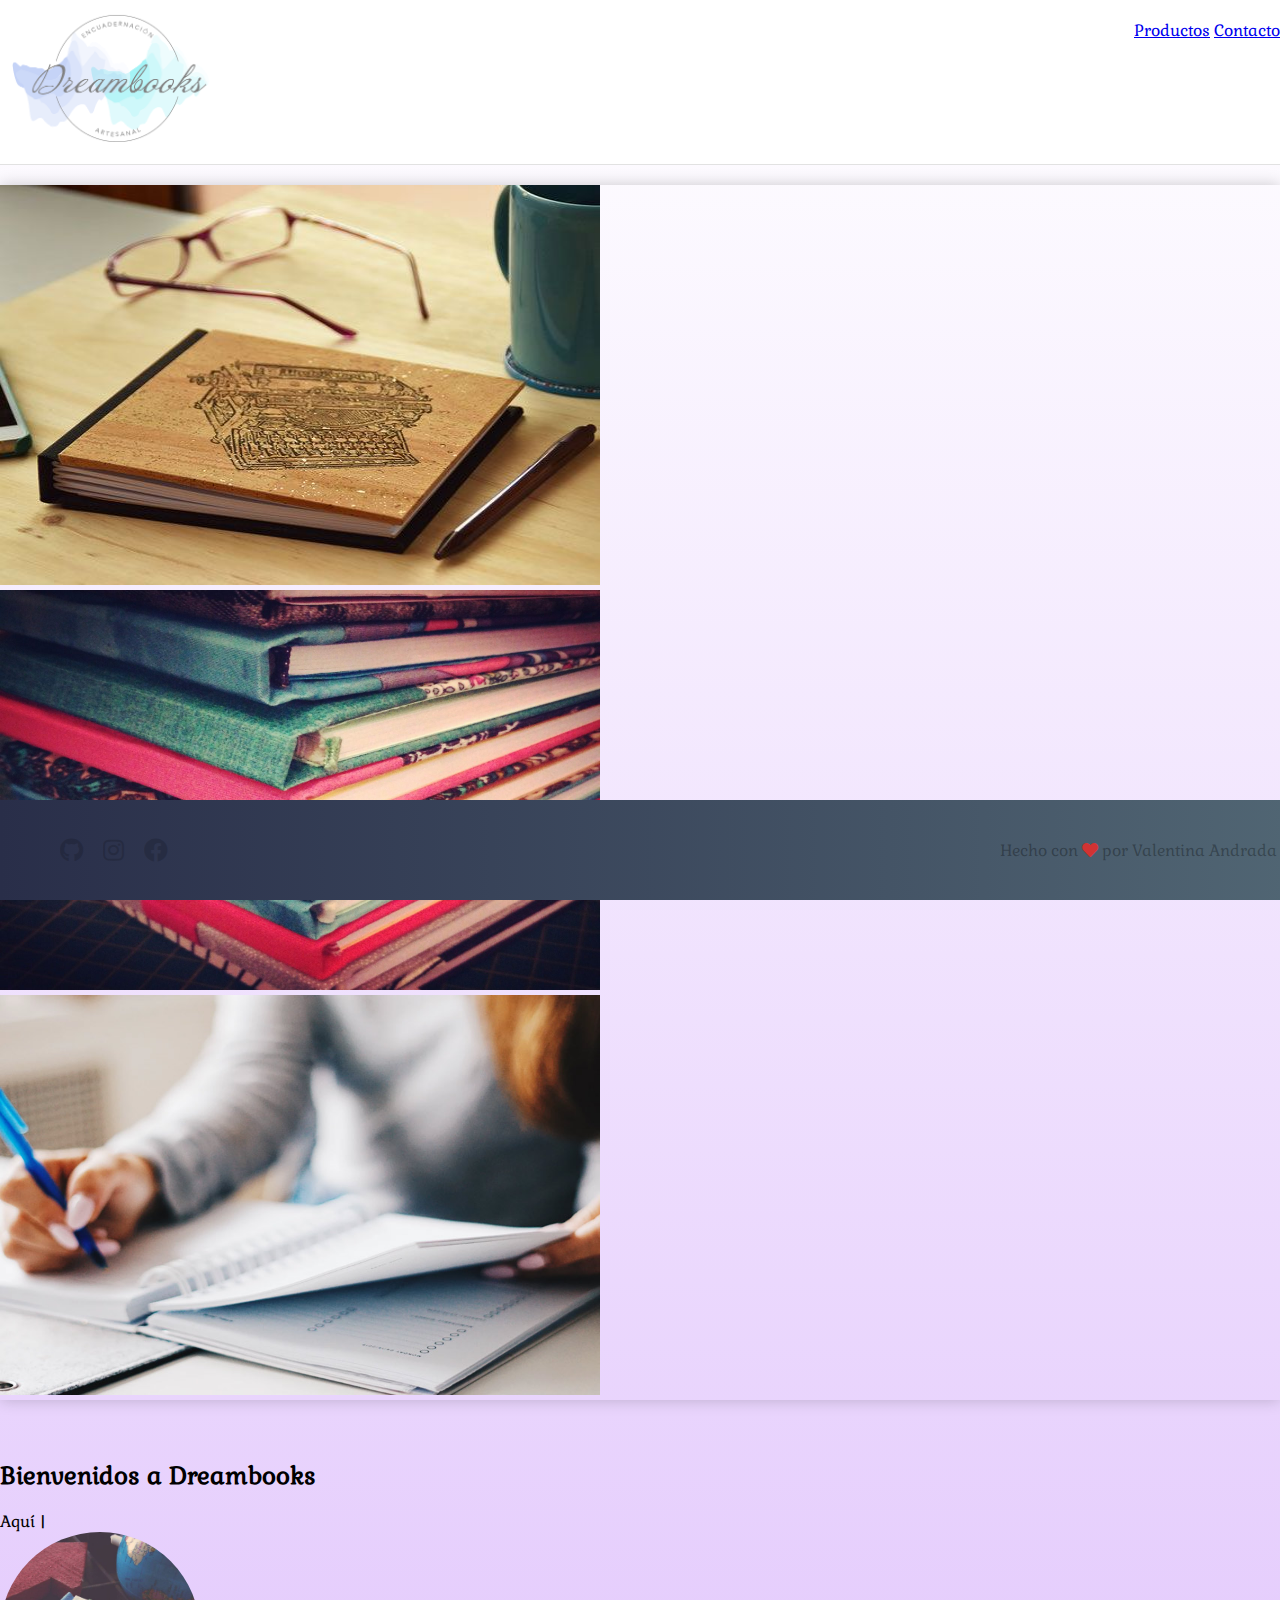
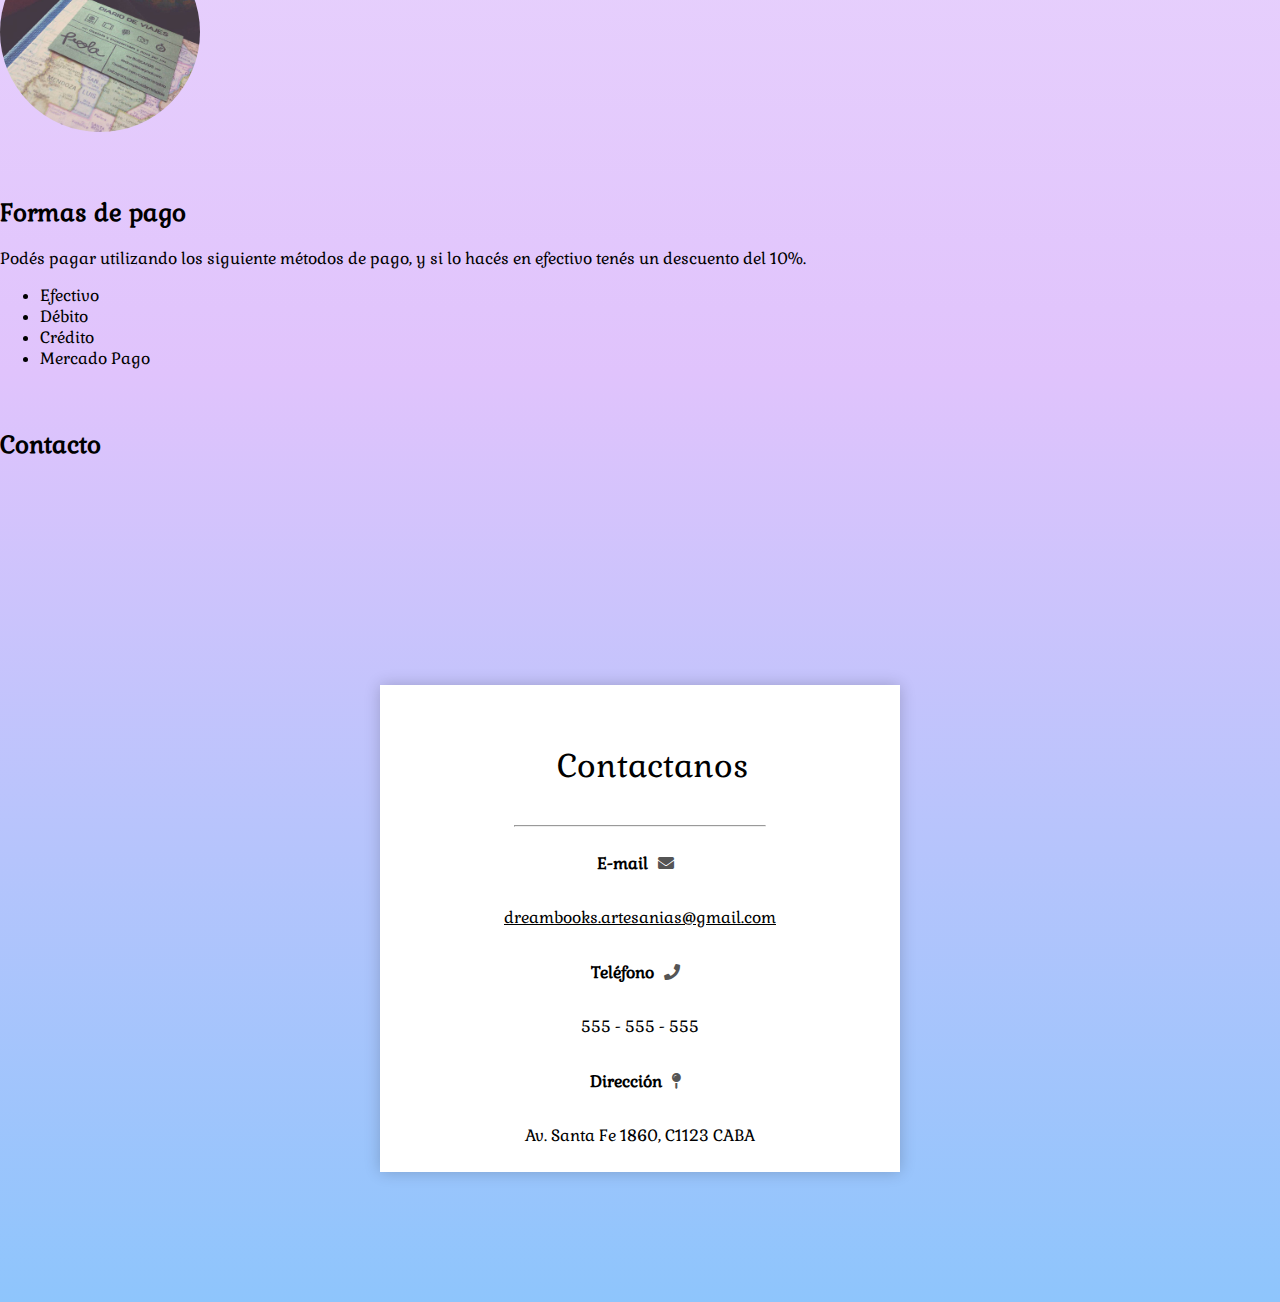
==== index.html @ 9e0b1cd0 "mejoras en diseño" ====
<!DOCTYPE html>
<html lang="es">

    <head>
        <title>DreamBooks | Cuadernos Artesanales</title>
        <meta charset="utf-8">
        <meta name="keywords" content="cuadernos artesanales, artesanías, agendas, diarios, viajes, diarios viajeros">
        <link rel="icon" href="imagenes/favicon-libro.gif">
        <meta name="viewport" content="width=device-width, initial-scale=1">
        <link href="https://fonts.googleapis.com/css2?family=Gabriela&family=Noto+Sans&display=swap" rel="stylesheet">
        <link rel="stylesheet" href="https://stackpath.bootstrapcdn.com/bootstrap/4.5.0/css/bootstrap.min.css" integrity="sha384-9aIt2nRpC12Uk9gS9baDl411NQApFmC26EwAOH8WgZl5MYYxFfc+NcPb1dKGj7Sk" crossorigin="anonymous">
        <link rel="stylesheet" href="https://use.fontawesome.com/releases/v5.2.0/css/all.css">
        <link rel="stylesheet" href="estilos.css">

    </head>

    <body>
    <div class="container" style="max-width: 100%">
        <div class="row">
            <div class="col-12 col-md-12 col-sm-12">
                <header>
                    <div class="container-logo">
                        <div class="nombre-empresa">
                            <a href="index.html">
                                <img src="imagenes/logotipo.png" style=" width: 200px;"alt="">
                            </a>
                        </div>
                    </div>

                    <nav>
                        <div>
                            <a href="secciones.html" class="tab-underlined">Productos</a>
                            <a href="#section-contactanos" class="tab-underlined">Contacto</a>
                        </div>
                    </nav>
                </header>
            </div>
        </div>
    </div>

        <div class="container">

            <main>

                <div class="row">
                    <div class="col-12">
                        <section>
                            <div id="carouselExampleFade" class="carousel slide carousel-fade" data-ride="carousel">
                                <div class="carousel-inner" style="box-shadow: 0 0 15px rgba(0,0,0,0.2);">
                                    <div class="carousel-item active">
                                        <img src="imagenes/cuaderno-1.jpg" class="d-block w-100 carousel-img"alt="...">
                                    </div>
                                    <div class="carousel-item">
                                        <img src="imagenes/cuaderno-2.jpg" class="d-block w-100 carousel-img" alt="...">
                                    </div>
                                    <div class="carousel-item">
                                        <img src="imagenes/seccion-agendas.jpg" class="d-block w-100 carousel-img" alt="...">
                                    </div>
                                </div>
                                <a class="carousel-control-prev" href="#carouselExampleFade" role="button" data-slide="prev">
                                    <span class="carousel-control-prev-icon" aria-hidden="true"></span>
                                    <span class="sr-only">Previous</span>
                                </a>
                                <a class="carousel-control-next" href="#carouselExampleFade" role="button" data-slide="next">
                                    <span class="carousel-control-next-icon" aria-hidden="true"></span>
                                    <span class="sr-only">Next</span>
                                </a>
                            </div>
                        </section>

                    </div>
                </div>

                <div class="row">
                    <div class="col-12">
                        <section class="index-section">
                            <h2>Bienvenidos a Dreambooks</h2>

                            <div class="row">
                                <div class="col-6">
                                    <div id="app"></div>
                                </div>

                                <div class="col-6 text-center">
                                    <img src="imagenes/seccion-viajes.jpg" style="width: 200px; border-radius: 50%;">
                                </div>
                            </div>
                        </section>
                    </div>
                </div>

                <div class="row">
                    <div class="col-12">
                        <section class="index-section">
                            <h2>Formas de pago</h2>
                            <p>
                                Podés pagar utilizando los siguiente métodos de pago, y si lo hacés en efectivo tenés un descuento del 10%.
                            </p>
                            <ul>
                                <li>Efectivo</li>
                                <li>Débito</li>
                                <li>Crédito</li>
                                <li>Mercado Pago</li>
                            </ul>
                        </section>
                    </div>
                </div>

                <div class="row">
                    <div class="col-12">
                        <section id="section-contactanos" class="index-section">
                            <h2>Contacto</h2>

                            <div>
                                <iframe src="https://www.google.com/maps/embed?pb=!1m18!1m12!1m3!1d13136.040761511598!2d-58.38904616138666!3d-34.6039038255265!2m3!1f0!2f0!3f0!3m2!1i1024!2i768!4f13.1!3m3!1m2!1s0x95bccabdfc191295%3A0x8110084c679e64c0!2sEl%20Ateneo%20Grand%20Splendid!5e0!3m2!1ses-419!2sar!4v1596087559347!5m2!1ses-419!2sar" width="100%" height="300" frameborder="0" style="border:0;" allowfullscreen="" aria-hidden="false" tabindex="0"></iframe>
                            </div>

                            <div class="contacto">
                                <div>
                                    <h1 id="contactanos">Contactanos</h1>
                                    <hr>
                                    <strong>E-mail</strong><i class="fas fa-envelope" style="margin: 20px 10px 20px 10px; color: #555555"></i>
                                    <p><a class="email-contacto" href="mailto: ejemplo@gmail.com?subject=(Nombre%20completo)%20-%20Dreambooks">dreambooks.artesanias@gmail.com</a></p>
                                    <strong>Teléfono</strong><i class="fas fa-phone" style="margin: 20px 10px 20px 10px; color: #555555"></i>
                                    <p>555 - 555 - 555</p>
                                    <strong>Dirección</strong><i class="fas fa-map-pin" style="margin: 20px 10px 20px 10px; color: #555555"></i>
                                    <p>Av. Santa Fe 1860, C1123 CABA</p>
                                </div>
                            </div>
                        </section>

                    </div>
                </div>


            </main>

        </div>

        <footer>

            <div class="footer">
                <div class="footer-links">
                    <a href="https://github.com/valenap"><i class="fab fa-github"></i></a>
                    <a href="https://www.instagram.com/dreambooks.art/"><i class="fab fa-instagram"></i></a>
                    <a href="https://www.facebook.com/dreambooks.art/"><i class="fab fa-facebook"></i></a>
                </div>
                <div class="footer-copyright">
                    Hecho con <i class="fas fa-heart"></i> por Valentina Andrada Perino
                </div>
            </div>
        </footer>

        <script src="https://code.jquery.com/jquery-3.5.1.slim.min.js" integrity="sha384-DfXdz2htPH0lsSSs5nCTpuj/zy4C+OGpamoFVy38MVBnE+IbbVYUew+OrCXaRkfj" crossorigin="anonymous"></script>
        <script src="https://cdn.jsdelivr.net/npm/popper.js@1.16.0/dist/umd/popper.min.js" integrity="sha384-Q6E9RHvbIyZFJoft+2mJbHaEWldlvI9IOYy5n3zV9zzTtmI3UksdQRVvoxMfooAo" crossorigin="anonymous"></script>
        <script src="https://stackpath.bootstrapcdn.com/bootstrap/4.5.0/js/bootstrap.min.js" integrity="sha384-OgVRvuATP1z7JjHLkuOU7Xw704+h835Lr+6QL9UvYjZE3Ipu6Tp75j7Bh/kR0JKI" crossorigin="anonymous"></script>
        <script type="text/javascript" src="core.js"></script>
        <script type="text/javascript">
            var app = document.getElementById('app');

            var typewriter = new Typewriter(app, {
                loop: true
            });

            typewriter.typeString('Aquí podrás encontrar hermosos cuadernos personales de toda clase, ya sean viajeros, para el trabajo, para músicos, agendas y muchos más! Todos hechos con mucho amor.')
                .pauseFor(1000)
                .deleteAll()
                .typeString('Por el momento no realizamos cuadernos personalizados, ya que es un negocio en el que recién nos estamos acomodando, pues, somos nuevos en esto y continuamos aprendiendo.')
                .pauseFor(2500)
                .deleteAll()
                .start();
        </script>

    </body>
</html>
---- estilos.css ----
header {
    display: flex;
    background-color: #fff;
    border-bottom: 1px solid rgba(110, 109, 109, 0.2);
    padding-bottom: 10px;
}

body {
    margin: 0;
    font-family: 'Gabriela', serif;
    font-style: normal;
    background-color: #8EC5FC;
    background-image: linear-gradient(0deg, #8EC5FC 0%, #E0C3FC 32%, #ffffff 100%);
}


/*.container-logo {

}*/

.nombre-empresa {
    font-family: "Noto Sans";
    font-size: 2.5em;
    padding:12px 0px 0px 12px;
}

.nombre-empresa a {
    color: #000000;
}

.nombre-empresa a:hover{
    text-decoration: none;
}

.subtitulo-empresa {
    font-family: "Noto Sans";
    font-size: 1em;
    text-align: center;
}

nav {
    display: flex;
    justify-content: flex-end;
    width: 100%;
    padding-top: 20px;
}

nav ul {
    display: flex;
    padding: 12px 12px 0px 0px;
}

nav ul li {
    margin-right: 1em;
    list-style: none;
    font-size: 20px;
}

.tabs-underlined {
    display: flex;
    align-items: center;
}

.tabs-underlined .tab-underlined {
    color: black;
    padding: 8px;
    margin: 8px 16px;
    cursor: pointer;
    text-decoration: none;
    border-bottom: 4px solid transparent;
}

.tabs-underlined .tab-underlined:hover {
    border-bottom: 3px solid #555555;
}

.tabs-underlined .tab-underlined.active {
    opacity: 1;
    border-bottom: 3px solid #555555;
}

main {
    /*background-color: #cdeac0;*/
    margin-top: 20px;
    margin-bottom: 20px;
}

.index-section {
    margin: 60px 0 30px;
}

.card-product {
    overflow: hidden;
    height: 200px;
    background: white;
    box-shadow: 0 0 15px rgba(0,0,0,0.2);
    display: flex;
    align-items: center;
    margin-top: 2.5em;
    margin-bottom: 2.5em;
}

.card-product img {
    height: 200px;
    width: 200px;
    object-fit: cover;
}

.card-product h2 {
    font-size: 16px;
    font-weight: bold;
    margin: 0;
}

.card-product p {
    font-size: 12px;
    line-height: 1.4;
    opacity: .7;
    margin-bottom: 0;
    margin-top: 8px;
}

.card-product .card-product-infos {
    padding: 16px;
}

#productos {
    display: flex;
    flex-wrap: wrap;
    width: 100%;
    justify-content: center;
}

.producto {
    background: #FFFFFF;
    border: 3px solid rgba(148, 140, 140, 0.54);
    box-sizing: border-box;
    box-shadow: 0px 4px 4px rgba(0, 0, 0, 0.25);
    border-radius: 10px;
    margin: 10px;
    padding: 22px;
}

.producto .foto img {
    width: 300px;
    height: 250px;
}

h1 {
    font-weight: 500;
    font-size: 2.0em;
    line-height: 75px;
    display: flex;
    align-items: center;
    padding:12px 0px 0px 12px;
}

#secciones {
    display: flex;
    flex-wrap: wrap;
    width: 100%;
    justify-content: center;
}

.seccion{
    display: flex;
    flex-direction: column;
    background-color: white;
    padding: 28px 12px 16px 12px;
    margin: 10px;
    height: 310px;
}

.seccion .titulo-seccion {
    position: relative;
    top: -300px;
    color: white;
    font-family: Noto Sans;
    font-style: italic;
    font-weight: normal;
    font-size: 48px;
}

.seccion img {
    width: 427px;
    height: 310px;
}

hr {
    height: 1px solid rgba(110, 109, 109, 0.2);
    width: 50%;
}

#titulo-productos {
    display: flex;
    flex-wrap: wrap;
    width: 100%;
    justify-content: center;
}

.carousel-img {
    width: 600px;
    height: 400px;
}

.card-category {
    background-size: cover;
    background-position: center;
    height: 310px;
    width: 427px;
    display: flex;
    justify-content: center;
    align-items: center;
    color: white;
    font-size: 24px;
    font-weight: bold;
    text-shadow: 1px 1px 3px rgba(0,0,0,0.2);
    border-radius: 5px;
    box-shadow: 0 0 15px rgba(0,0,0,0.2);
    margin: 10px;
}

.card-category h2 {
    transition: transform 0.3s ease-in-out 0s;
}

.card-category:hover h2 {
    transform: scale(1.3);
}

.cards {
    display: flex;
    flex-wrap: wrap;
    width: 100%;
    justify-content: center;
}

.cards a {
    color: #000000;
}

.cards a:hover{
    text-decoration: none;
}

@media (min-width: 100px) and (max-width: 575px) {
    .cards {
        grid-template-columns: 1fr;
    }
}


@media (min-width: 576px) {
    .cards {
        grid-template-columns: 1fr;
    }
}


@media (min-width: 768px) {
    .cards {
        grid-template-columns: 1fr 1fr;
    }
}


@media (min-width: 992px) {
    .cards {
        grid-template-columns: 1fr 1fr 1fr;
    }
}


@media (min-width: 1200px) {
    .cards {
        grid-template-columns: 1fr 1fr 1fr;
    }
}

.card-trip {
    overflow: hidden;
    background: white;
    box-shadow: 0 0 15px rgba(0,0,0,0.2);
    margin: 10px;
    transition: 0.5s all;
}

.card-trip:hover {
    transition: 0.5s all;
    transform: translateY(-10px);
    -webkit-box-shadow: 0px 2px 5px 0px rgba(0,0,0,0.50);
    -moz-box-shadow: 0px 2px 5px 0px rgba(0,0,0,0.50);
    box-shadow: 0 0 15px rgba(0,0,0,0.2);
}

.card-trip img {
    width: 300px;
    height: 250px;
    object-fit: cover;
}

.card-trip a{
    justify-content: space-between;
    align-items: flex-end;
    position: relative;
    color: black;"
}

.card-trip h2 {
    font-size: 16px;
    font-weight: bold;
    margin: 0;
}

.card-trip p {
    font-size: 12px;
    opacity: .7;
    margin: 0;
}

.card-trip .card-trip-infos {
    padding: 16px;
    display: flex;
    justify-content: space-between;
    align-items: flex-end;
    position: relative;
    color: black;
}

.card-trip a:hover{
    text-decoration: none;
}

.card-trip-infos .card-trip-user {
    position: absolute;
    right: 16px;
    top: -20px;
    width: 40px;
}

::selection {
     background: #00C9D8;
 }

.btn-compra {
    border-style: solid;
    padding: 6px 12px 6px 12px;
    background: #00C9D8;
    border-color: #00C9D8;
    border-radius: 5px;
    color: #FFFFFF;
    margin-bottom: 10px;
}

.btn-compra:hover{
    background: #FFFFFF;
    border-color: #00C9D8;
    color: #00C9D8;
}

.contacto {
    margin: 0 auto;
    margin-bottom: 20px;
    text-align: center;
    justify-content: center;
    padding: 10px;
    width: 500px;
    background-color: #FFFFFF;
    box-shadow: 0 0 15px rgba(0,0,0,0.2);
    position: relative;
    margin-top: -100px;
}

@media (max-width: 768px) {
    .contacto {
        width: 100%;
        margin-top: 0;
    }
}

#contactanos {
    display: flex;
    flex-wrap: wrap;
    width: 100%;
    justify-content: center;
}

.email-contacto {
    color: black;
}

.email-contacto a{
    text-decoration: none;
    color: black;
}

.email-contacto:hover {
    text-decoration: none;
    color: #00C9D8;
}
footer {
    width: 100%;
    height: 100px;
}
.footer {
    /*background: #00C9D8;*/
    background: #536976;  /* fallback for old browsers */
    background: -webkit-linear-gradient(to right, #292E49, #536976);  /* Chrome 10-25, Safari 5.1-6 */
    background: linear-gradient(to right, #292E49, #536976); /* W3C, IE 10+/ Edge, Firefox 16+, Chrome 26+, Opera 12+, Safari 7+ */
    display: flex;
    align-items: center;
    justify-content: space-between;
    height: 100px;
    padding: 0px 50px;
    color: rgba(0,0,0,0.3);
    position: fixed;
    bottom: 0;
    width: 100%;
}

.footer-links {
    display: flex;
    align-items: center;
}

.footer-links a {
    color: black;
    opacity: 0.15;
    text-decoration: none;
    font-size: 24px;
    padding: 0px 10px;
    transition: transform 0.3s ease-in-out 0s;
}

.footer-links a:hover {
    opacity: 1;
    transform: scale(1.3);
}

.footer .fa-heart {
    color: #D23333;
}
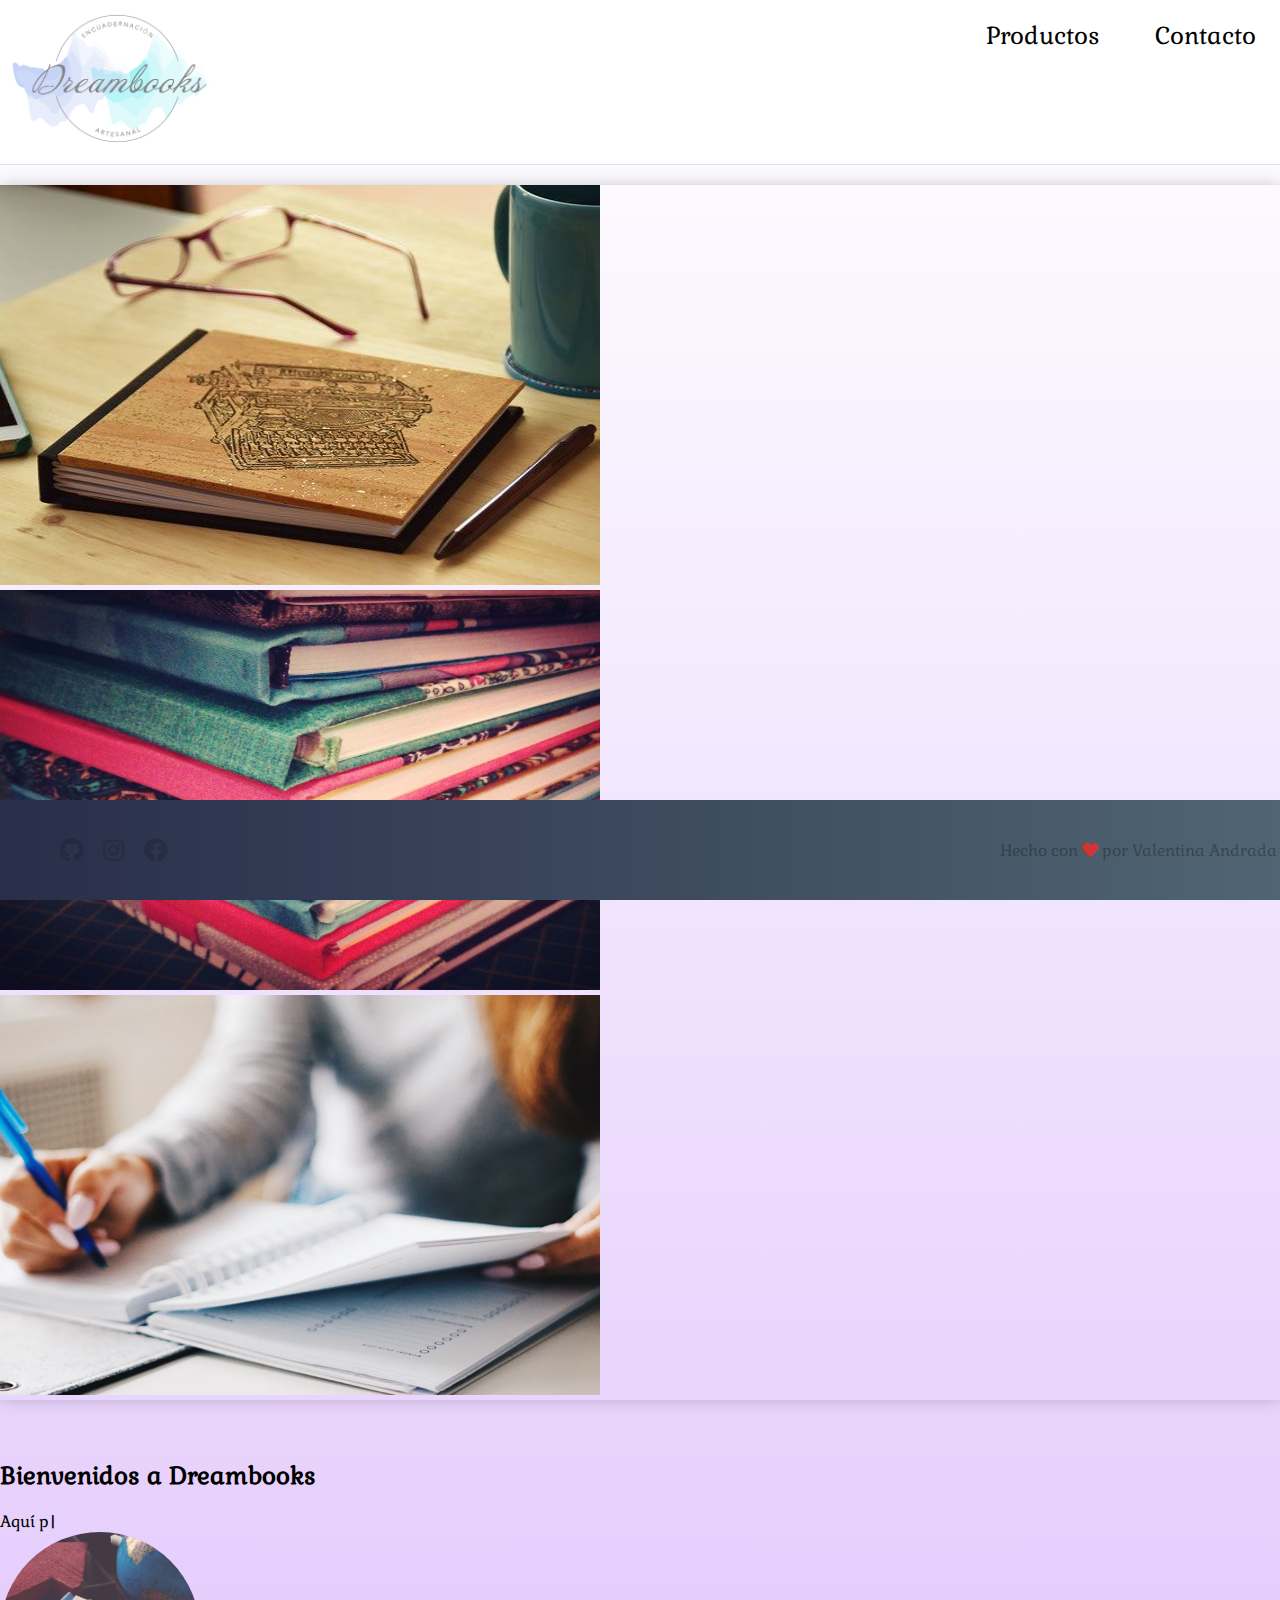
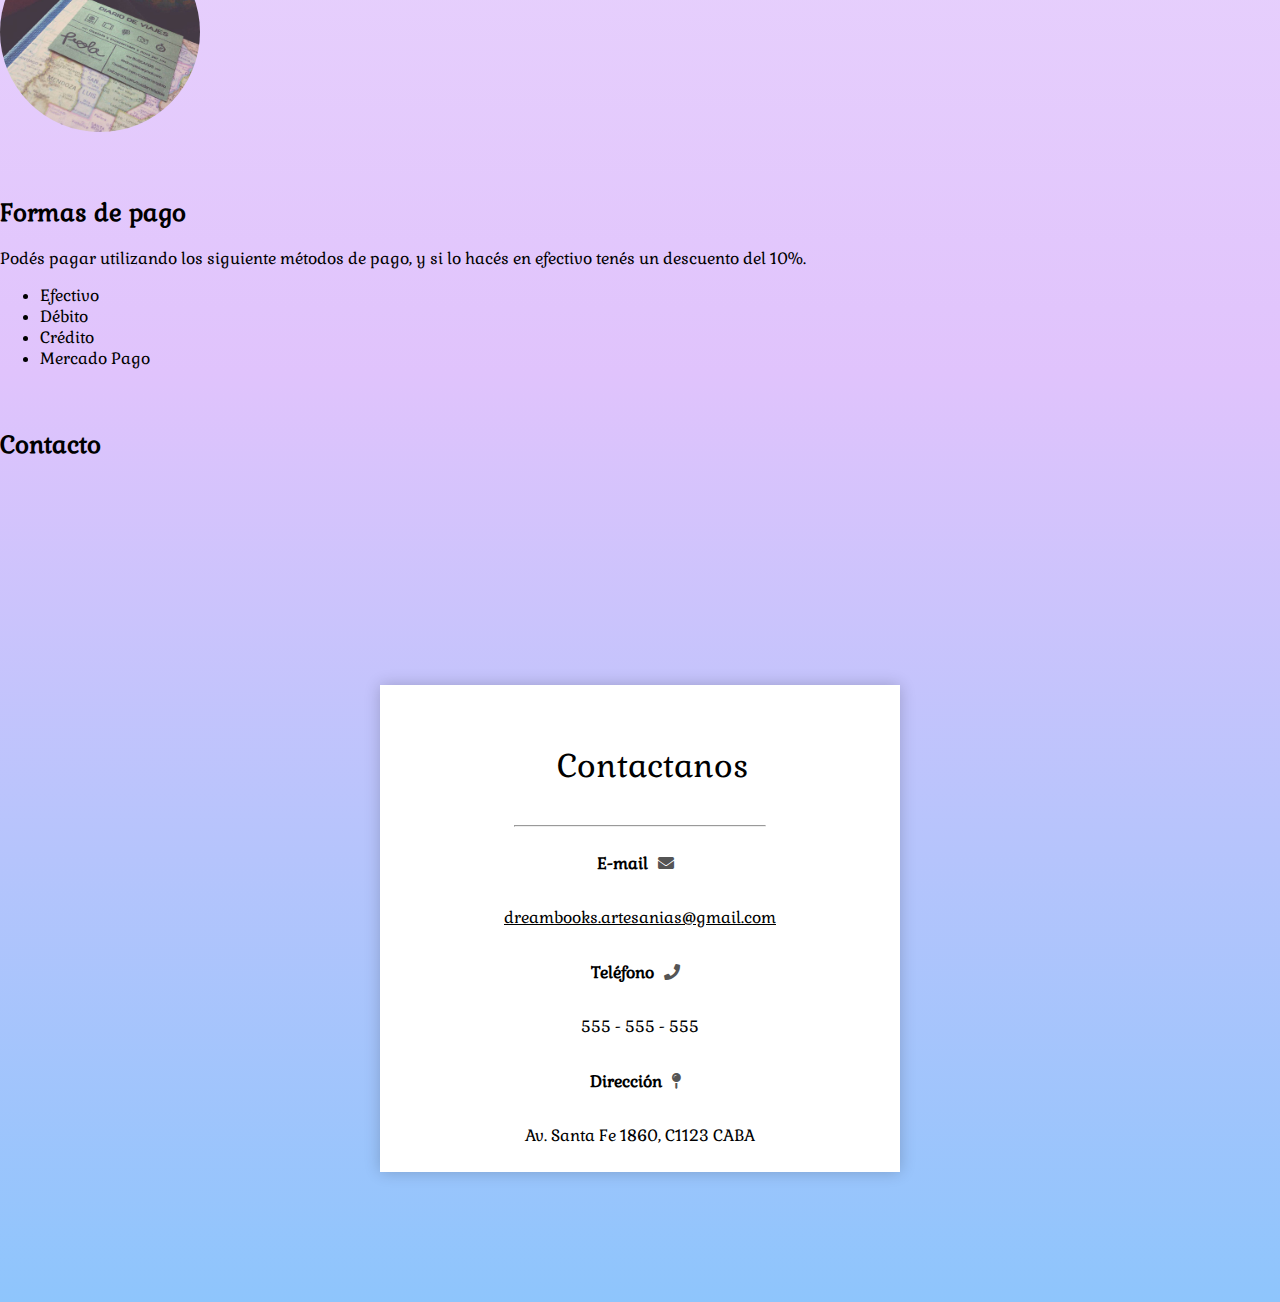
==== commit baa1536a: "ajustes de diseño." ====
--- a/index.html
+++ b/index.html
@@ -28,7 +28,7 @@
                     </div>
 
                     <nav>
-                        <div>
+                        <div class="tabs-underlined">
                             <a href="secciones.html" class="tab-underlined">Productos</a>
                             <a href="#section-contactanos" class="tab-underlined">Contacto</a>
                         </div>
--- a/estilos.css
+++ b/estilos.css
@@ -57,8 +57,8 @@
 }
 
 .tabs-underlined {
-    display: flex;
-    align-items: center;
+    align-items: center;
+    font-size: 1.5em;
 }
 
 .tabs-underlined .tab-underlined {
@@ -220,6 +220,12 @@
     margin: 10px;
 }
 
+@media (max-width: 575px) {
+    .card-category {
+        width: 300px;
+    }
+}
+
 .card-category h2 {
     transition: transform 0.3s ease-in-out 0s;
 }
@@ -229,8 +235,6 @@
 }
 
 .cards {
-    display: flex;
-    flex-wrap: wrap;
     width: 100%;
     justify-content: center;
 }
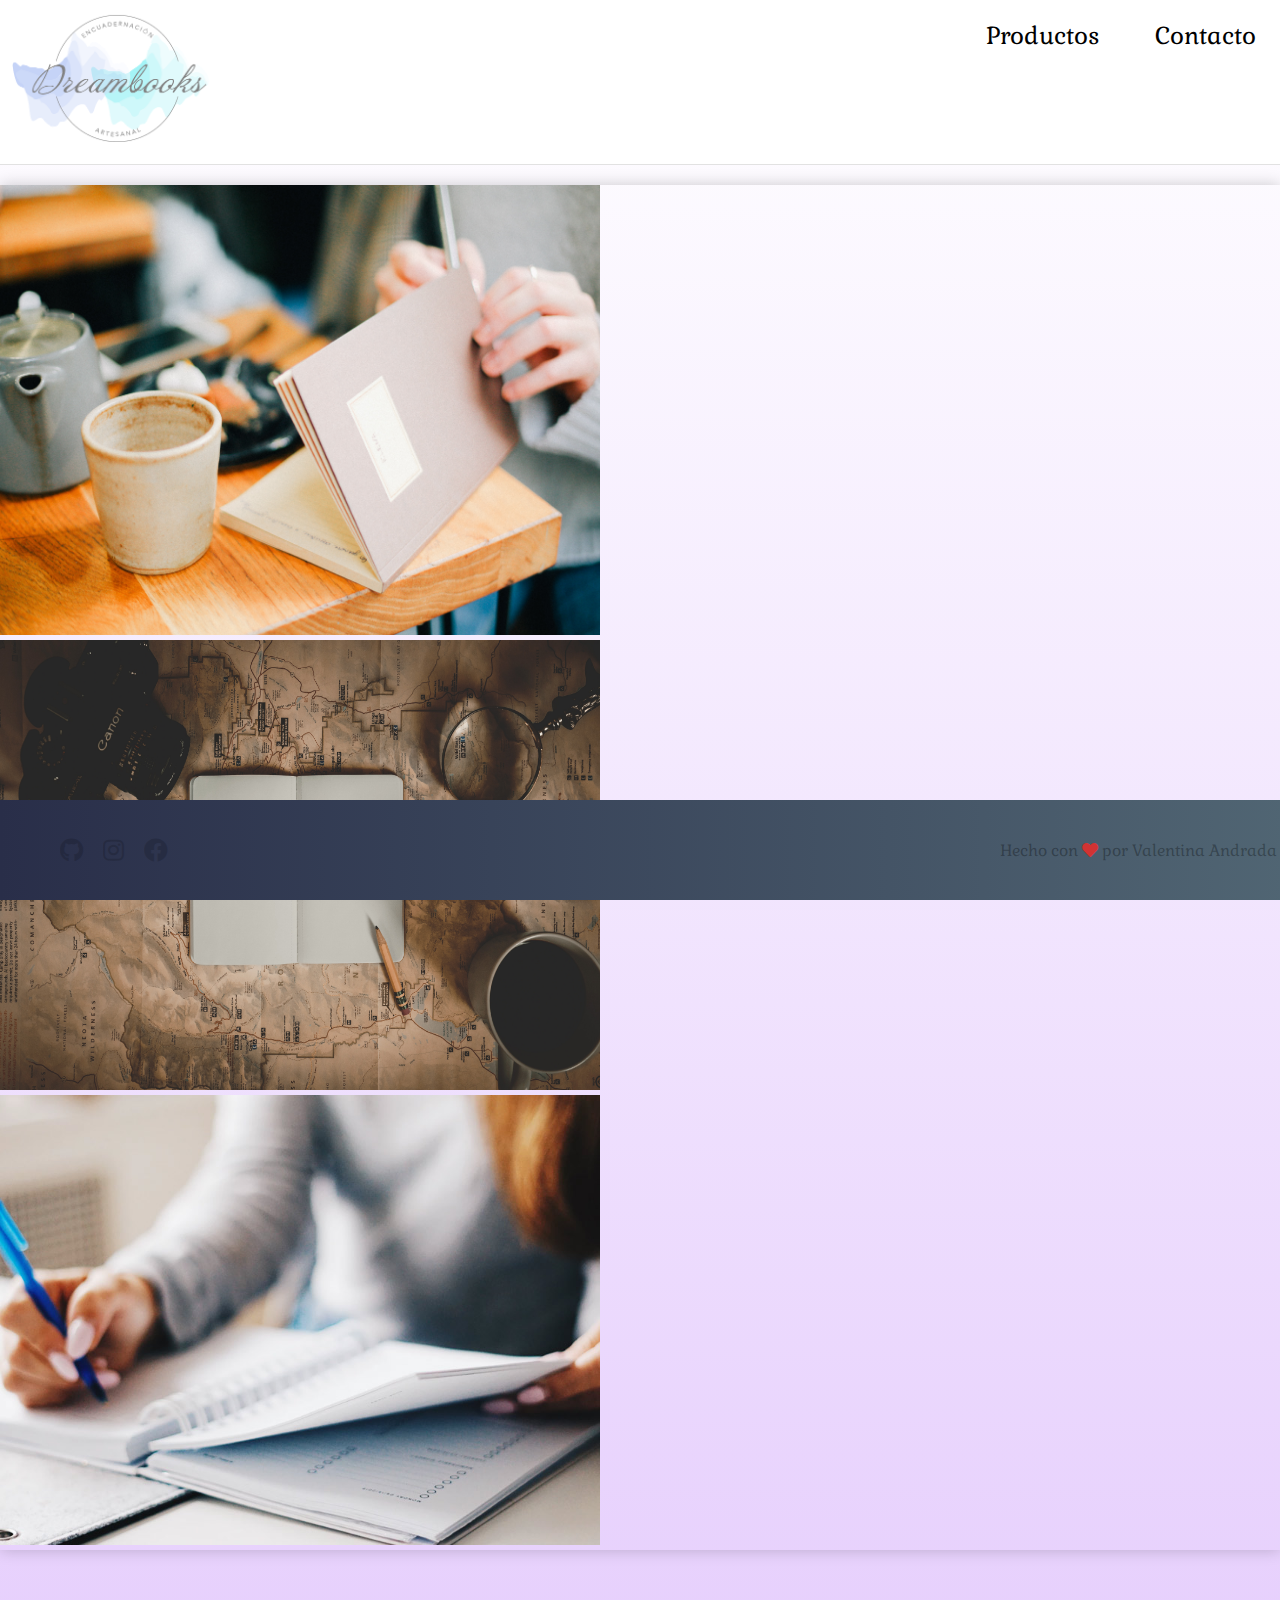
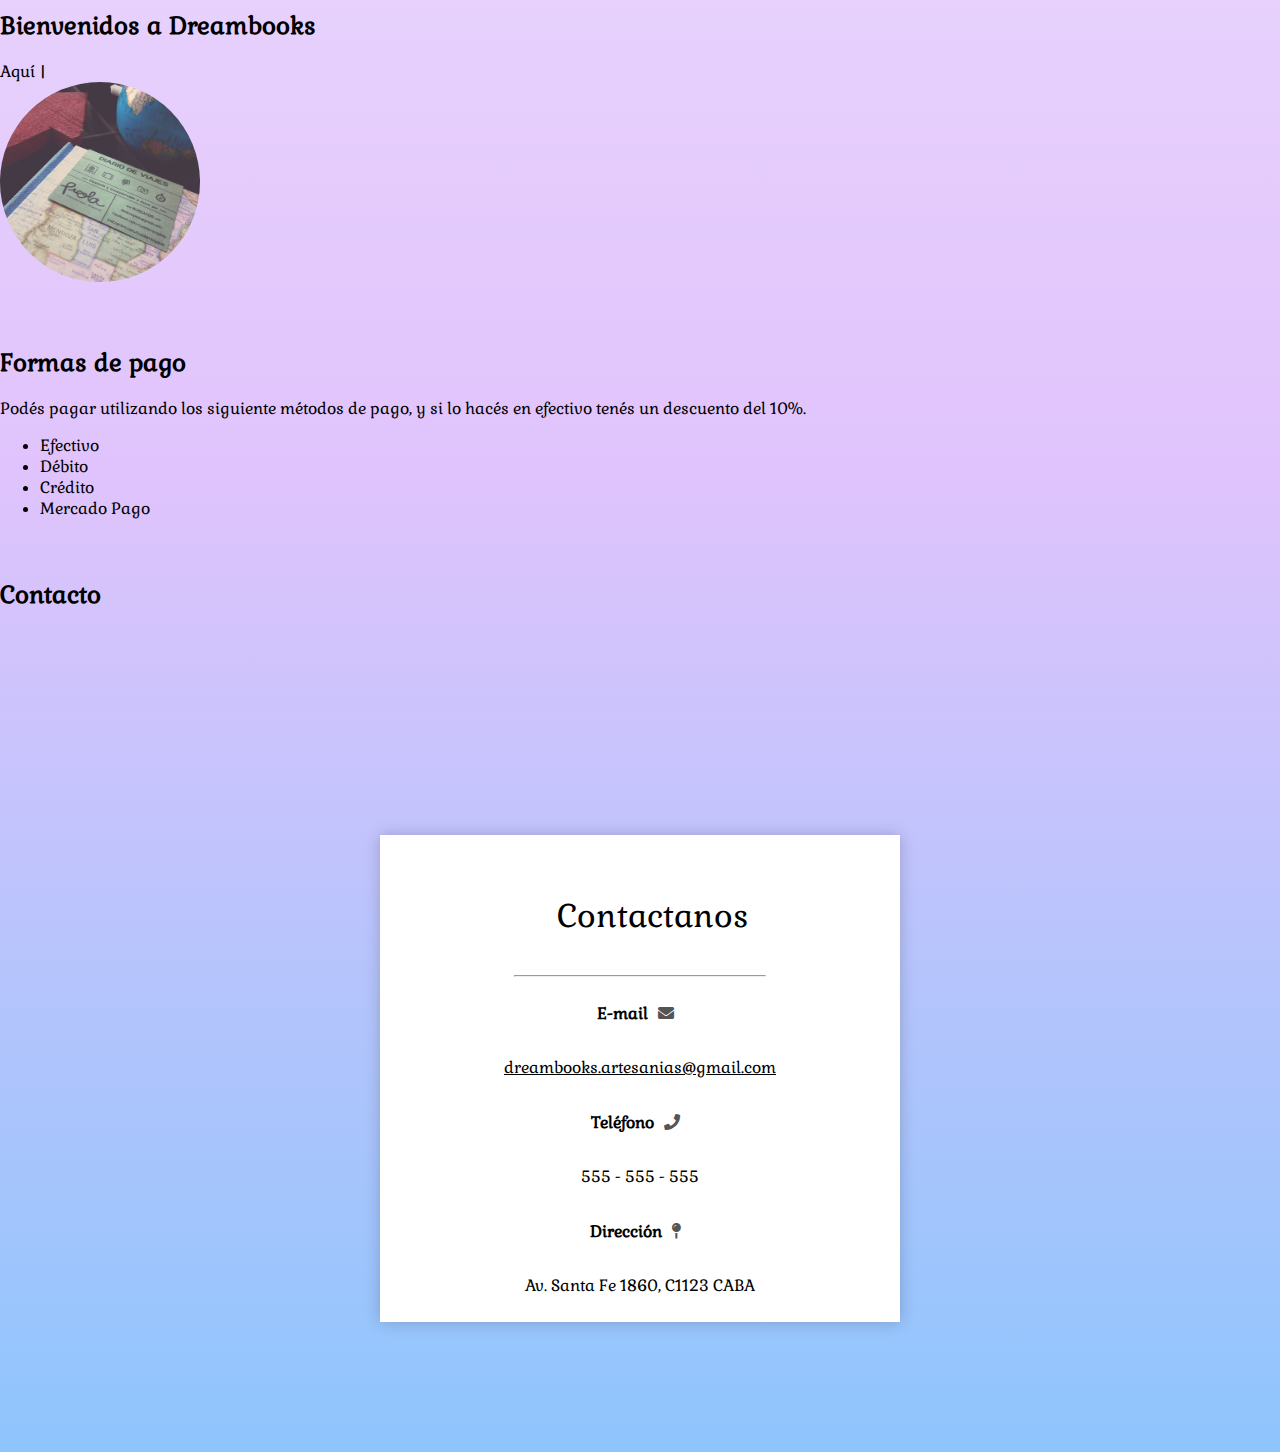
==== commit f572fe40: "cambios varios" ====
--- a/index.html
+++ b/index.html
@@ -48,10 +48,10 @@
                             <div id="carouselExampleFade" class="carousel slide carousel-fade" data-ride="carousel">
                                 <div class="carousel-inner" style="box-shadow: 0 0 15px rgba(0,0,0,0.2);">
                                     <div class="carousel-item active">
-                                        <img src="imagenes/cuaderno-1.jpg" class="d-block w-100 carousel-img"alt="...">
+                                        <img src="imagenes/carrusel-7.jpg" class="d-block w-100 carousel-img"alt="...">
                                     </div>
                                     <div class="carousel-item">
-                                        <img src="imagenes/cuaderno-2.jpg" class="d-block w-100 carousel-img" alt="...">
+                                        <img src="imagenes/carrusel-1.jpg" class="d-block w-100 carousel-img" alt="...">
                                     </div>
                                     <div class="carousel-item">
                                         <img src="imagenes/seccion-agendas.jpg" class="d-block w-100 carousel-img" alt="...">
--- a/estilos.css
+++ b/estilos.css
@@ -200,7 +200,7 @@
 
 .carousel-img {
     width: 600px;
-    height: 400px;
+    height: 450px;
 }
 
 .card-category {
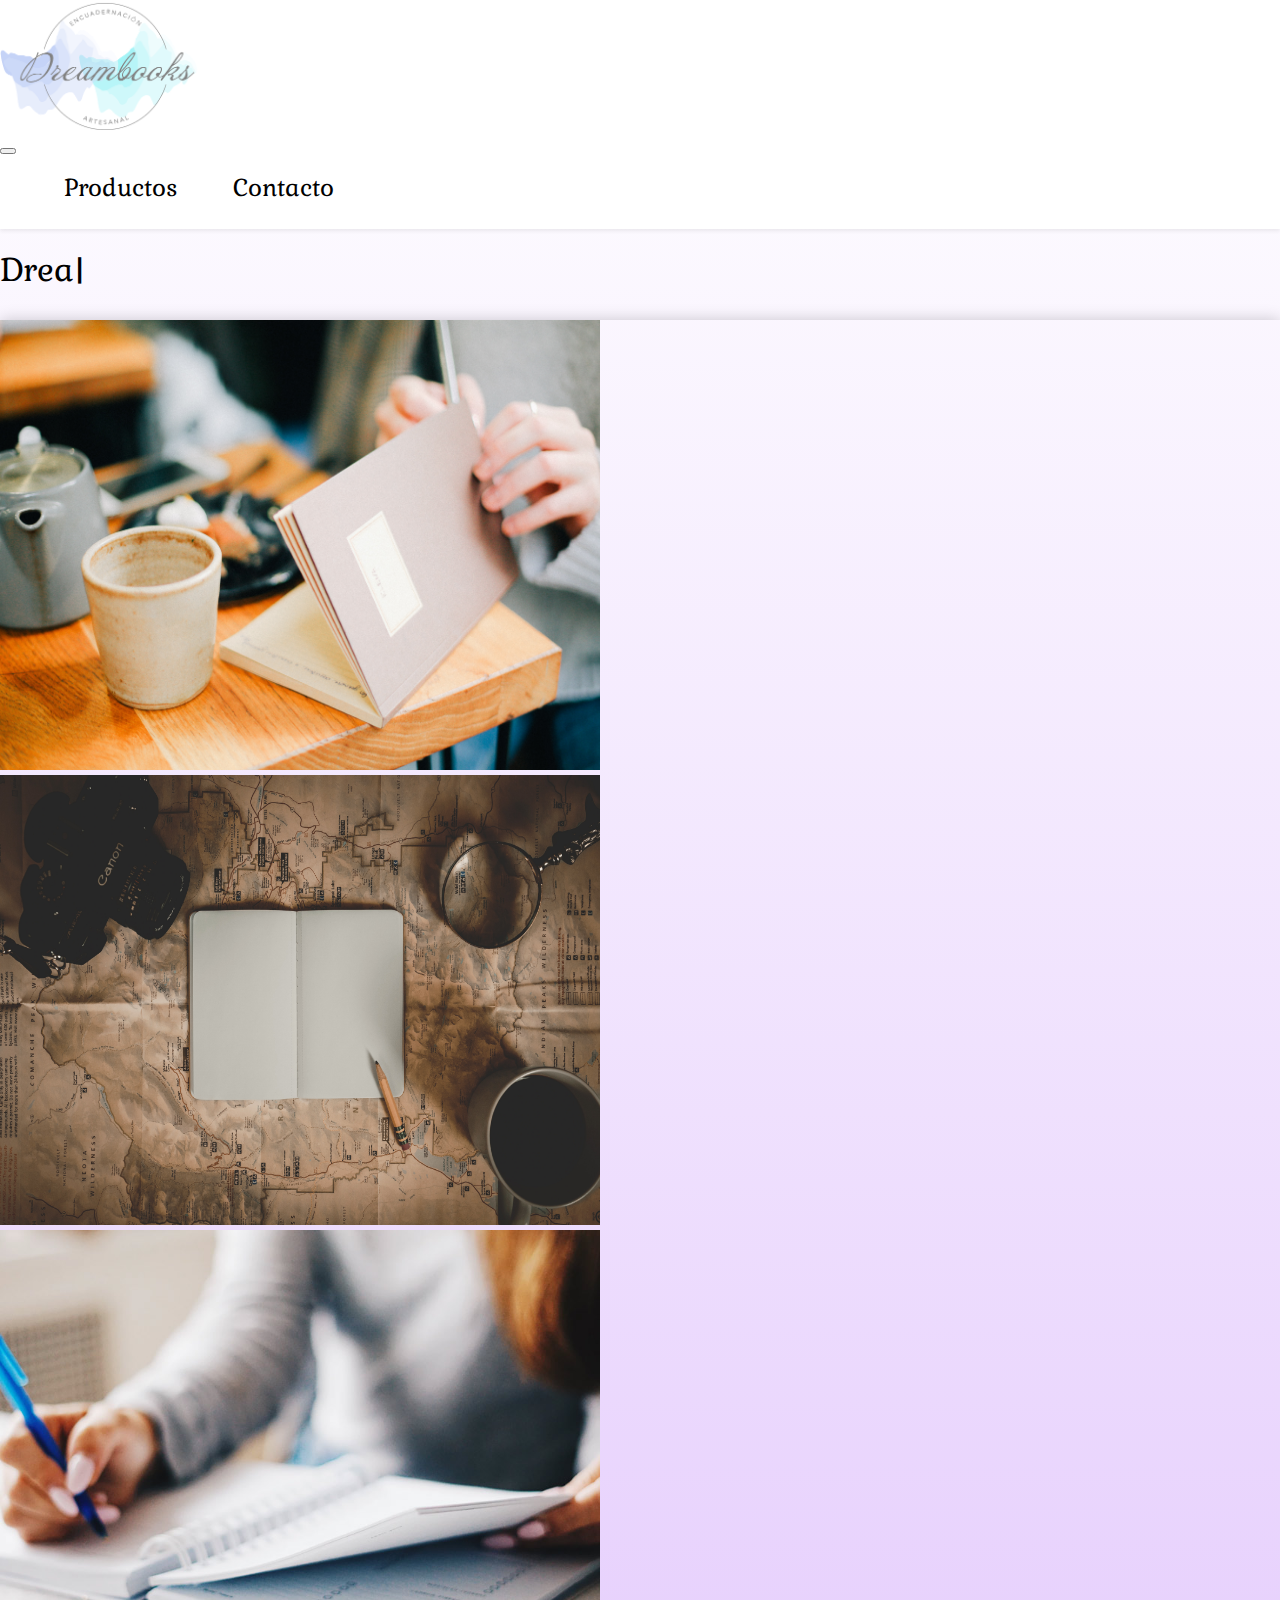
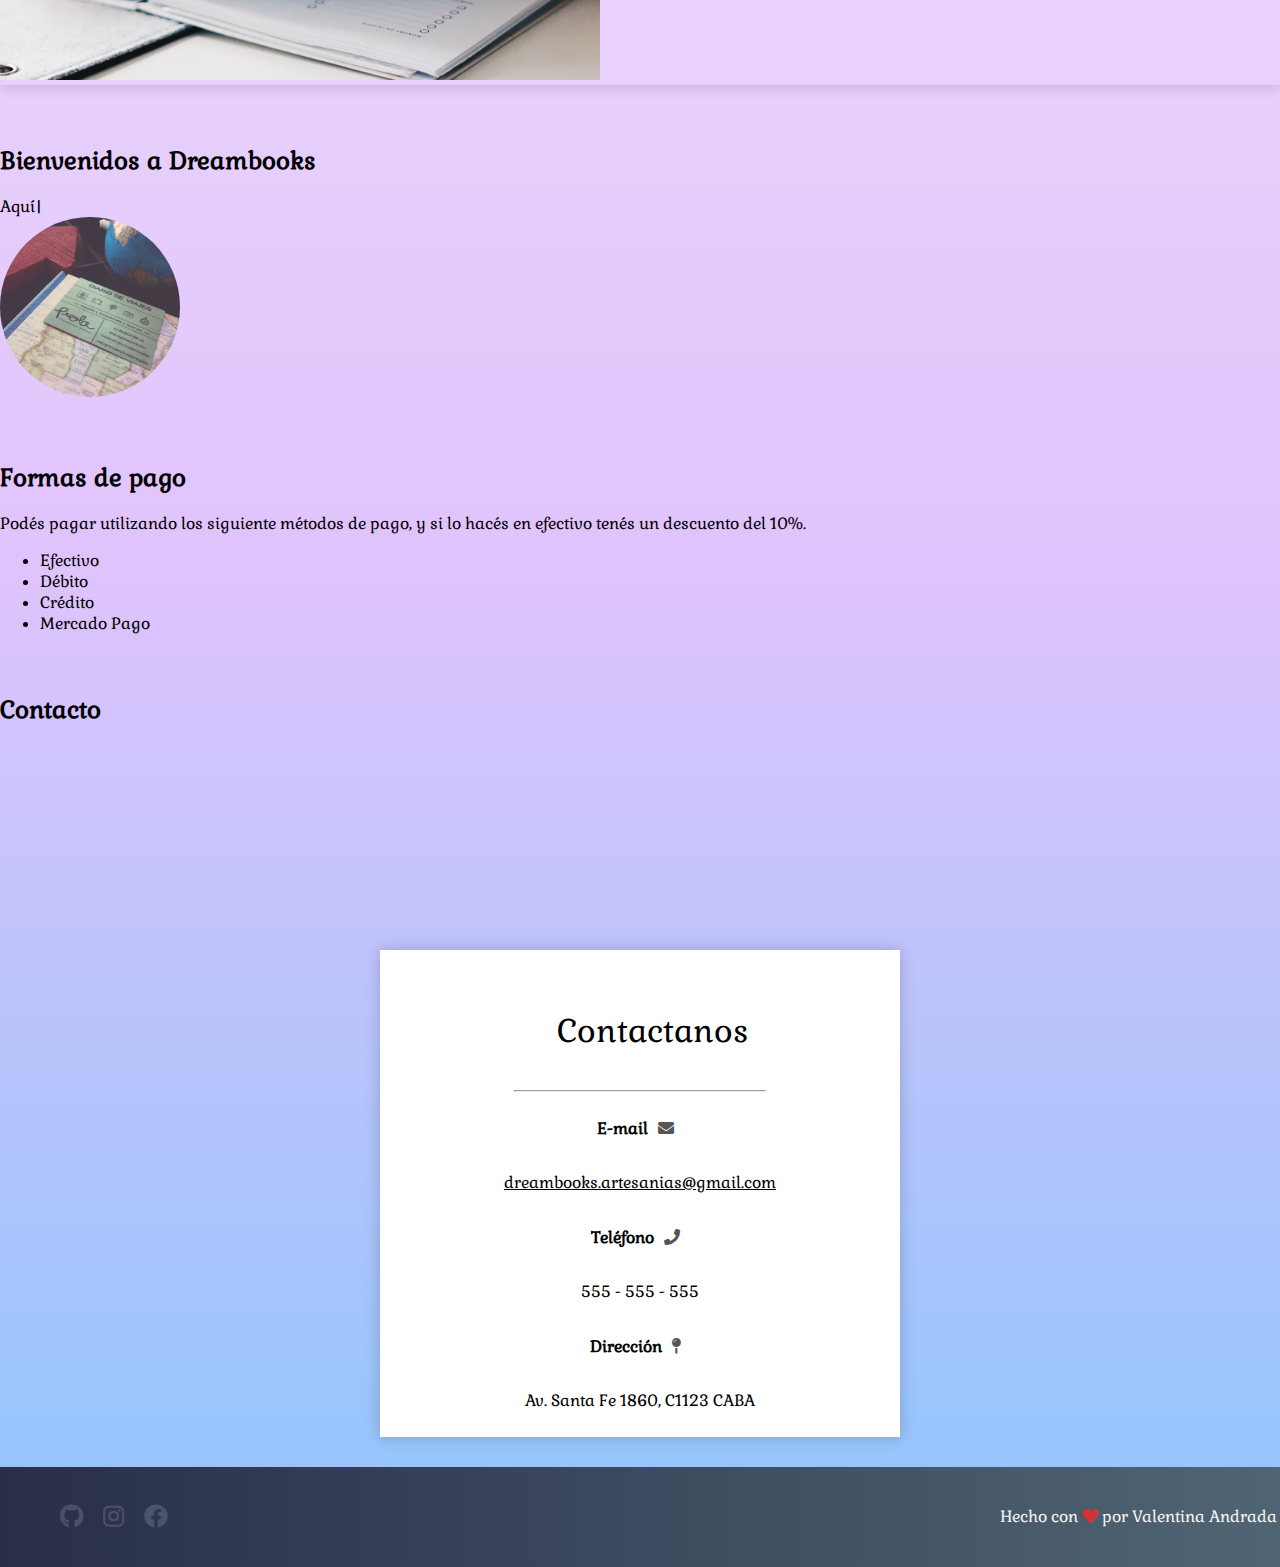
==== commit cd47607e: "agrego menú sandwich, modificaciones en imagen de index y algunos estilos del header" ====
--- a/index.html
+++ b/index.html
@@ -5,7 +5,27 @@
         <title>DreamBooks | Cuadernos Artesanales</title>
         <meta charset="utf-8">
         <meta name="keywords" content="cuadernos artesanales, artesanías, agendas, diarios, viajes, diarios viajeros">
-        <link rel="icon" href="imagenes/favicon-libro.gif">
+        <link rel="icon" href="imagenes/favicon-libro.ico">
+
+        <!-- Primary Meta Tags -->
+        <title>Dreambooks | Encuadernación Artesanal</title>
+        <meta name="title" content="Dreambooks | Encuadernación Artesanal">
+        <meta name="description" content="Cuadernos 100% artesanales, hechos con mucho amor, para todo público">
+
+        <!-- Open Graph / Facebook -->
+        <meta property="og:type" content="website">
+        <meta property="og:url" content="https://valenap.github.io/dreambooks/">
+        <meta property="og:title" content="Dreambooks | Encuadernación Artesanal">
+        <meta property="og:description" content="Cuadernos 100% artesanales, hechos con mucho amor, para todo público">
+        <meta property="og:image" content="imagenes/meta-tag-foto-logo.png">
+
+        <!-- Twitter -->
+        <meta property="twitter:card" content="summary_large_image">
+        <meta property="twitter:url" content="https://valenap.github.io/dreambooks/">
+        <meta property="twitter:title" content="Dreambooks | Encuadernación Artesanal">
+        <meta property="twitter:description" content="Cuadernos 100% artesanales, hechos con mucho amor, para todo público">
+        <meta property="twitter:image" content="imagenes/meta-tag-foto-logo.png">
+
         <meta name="viewport" content="width=device-width, initial-scale=1">
         <link href="https://fonts.googleapis.com/css2?family=Gabriela&family=Noto+Sans&display=swap" rel="stylesheet">
         <link rel="stylesheet" href="https://stackpath.bootstrapcdn.com/bootstrap/4.5.0/css/bootstrap.min.css" integrity="sha384-9aIt2nRpC12Uk9gS9baDl411NQApFmC26EwAOH8WgZl5MYYxFfc+NcPb1dKGj7Sk" crossorigin="anonymous">
@@ -15,34 +35,39 @@
     </head>
 
     <body>
-    <div class="container" style="max-width: 100%">
-        <div class="row">
-            <div class="col-12 col-md-12 col-sm-12">
-                <header>
-                    <div class="container-logo">
-                        <div class="nombre-empresa">
-                            <a href="index.html">
-                                <img src="imagenes/logotipo.png" style=" width: 200px;"alt="">
-                            </a>
-                        </div>
-                    </div>
-
-                    <nav>
-                        <div class="tabs-underlined">
-                            <a href="secciones.html" class="tab-underlined">Productos</a>
-                            <a href="#section-contactanos" class="tab-underlined">Contacto</a>
-                        </div>
-                    </nav>
-                </header>
+        <div class="navbar navbar-expand-md navbar-light navbar-lewagon">
+            <div class="container-logo">
+                <div class="nombre-empresa">
+                    <a href="index.html">
+                        <img src="imagenes/logotipo.png" style=" width: 200px;"alt="">
+                    </a>
+                </div>
+            </div>
+            <button class="navbar-toggler border-0" type="button" data-toggle="collapse" data-target="#navbarSupportedContent" aria-controls="navbarSupportedContent" aria-expanded="false" aria-label="Toggle navigation">
+                <span class="navbar-toggler-icon"></span>
+            </button>
+
+
+            <div class="collapse navbar-collapse" id="navbarSupportedContent">
+                <ul class="navbar-nav mr-auto">
+                    <div class="tabs-underlined">
+                        <a href="secciones.html" class="tab-underlined">Productos</a>
+                        <a href="#section-contactanos" class="tab-underlined">Contacto</a>
+                    </div>
+                </ul>
             </div>
         </div>
-    </div>
 
         <div class="container">
 
             <main>
 
                 <div class="row">
+
+                        <div class="col-12 text-center d-none d-md-none d-md-block"" style="font-size: 2em; margin: 20px 0 30px;">
+                            <div id="title"></div>
+                        </div>
+
                     <div class="col-12">
                         <section>
                             <div id="carouselExampleFade" class="carousel slide carousel-fade" data-ride="carousel">
@@ -82,7 +107,7 @@
                                 </div>
 
                                 <div class="col-6 text-center">
-                                    <img src="imagenes/seccion-viajes.jpg" style="width: 200px; border-radius: 50%;">
+                                    <img src="imagenes/seccion-viajes.jpg" style="width: 20vh; border-radius: 50%;">
                                 </div>
                             </div>
                         </section>
@@ -139,7 +164,7 @@
 
         <footer>
 
-            <div class="footer">
+            <div class="footer" style="position: relative">
                 <div class="footer-links">
                     <a href="https://github.com/valenap"><i class="fab fa-github"></i></a>
                     <a href="https://www.instagram.com/dreambooks.art/"><i class="fab fa-instagram"></i></a>
@@ -156,6 +181,20 @@
         <script src="https://stackpath.bootstrapcdn.com/bootstrap/4.5.0/js/bootstrap.min.js" integrity="sha384-OgVRvuATP1z7JjHLkuOU7Xw704+h835Lr+6QL9UvYjZE3Ipu6Tp75j7Bh/kR0JKI" crossorigin="anonymous"></script>
         <script type="text/javascript" src="core.js"></script>
         <script type="text/javascript">
+            var title = document.getElementById('title');
+
+            var typewriter = new Typewriter(title, {
+                loop: true
+            });
+
+            typewriter.typeString('Dreambooks')
+                .pauseFor(1000)
+                .deleteAll()
+                .typeString('Cuadernos Artesanales')
+                .pauseFor(2500)
+                .deleteAll()
+                .start();
+
             var app = document.getElementById('app');
 
             var typewriter = new Typewriter(app, {
--- a/estilos.css
+++ b/estilos.css
@@ -3,6 +3,25 @@
     background-color: #fff;
     border-bottom: 1px solid rgba(110, 109, 109, 0.2);
     padding-bottom: 10px;
+}
+
+.header {
+    background-color: #fff;
+}
+
+.navbar-lewagon {
+    justify-content: space-between;
+    background: white;
+    box-shadow: 0 .125rem .25rem rgba(0,0,0,.075);
+}
+
+.navbar-lewagon .navbar-collapse {
+    flex-grow: 0;
+    padding-bottom: 10px;
+}
+
+.navbar-lewagon .navbar-brand img {
+    width: 40px;
 }
 
 body {
@@ -11,31 +30,6 @@
     font-style: normal;
     background-color: #8EC5FC;
     background-image: linear-gradient(0deg, #8EC5FC 0%, #E0C3FC 32%, #ffffff 100%);
-}
-
-
-/*.container-logo {
-
-}*/
-
-.nombre-empresa {
-    font-family: "Noto Sans";
-    font-size: 2.5em;
-    padding:12px 0px 0px 12px;
-}
-
-.nombre-empresa a {
-    color: #000000;
-}
-
-.nombre-empresa a:hover{
-    text-decoration: none;
-}
-
-.subtitulo-empresa {
-    font-family: "Noto Sans";
-    font-size: 1em;
-    text-align: center;
 }
 
 nav {
@@ -378,7 +372,7 @@
 @media (max-width: 768px) {
     .contacto {
         width: 100%;
-        margin-top: 0;
+        margin-top: 20px;
     }
 }
 
@@ -402,10 +396,12 @@
     text-decoration: none;
     color: #00C9D8;
 }
+
 footer {
     width: 100%;
     height: 100px;
 }
+
 .footer {
     /*background: #00C9D8;*/
     background: #536976;  /* fallback for old browsers */
@@ -428,7 +424,7 @@
 }
 
 .footer-links a {
-    color: black;
+    color: white;
     opacity: 0.15;
     text-decoration: none;
     font-size: 24px;
@@ -445,3 +441,6 @@
     color: #D23333;
 }
 
+.footer-copyright {
+    color: #f4f4f4;
+}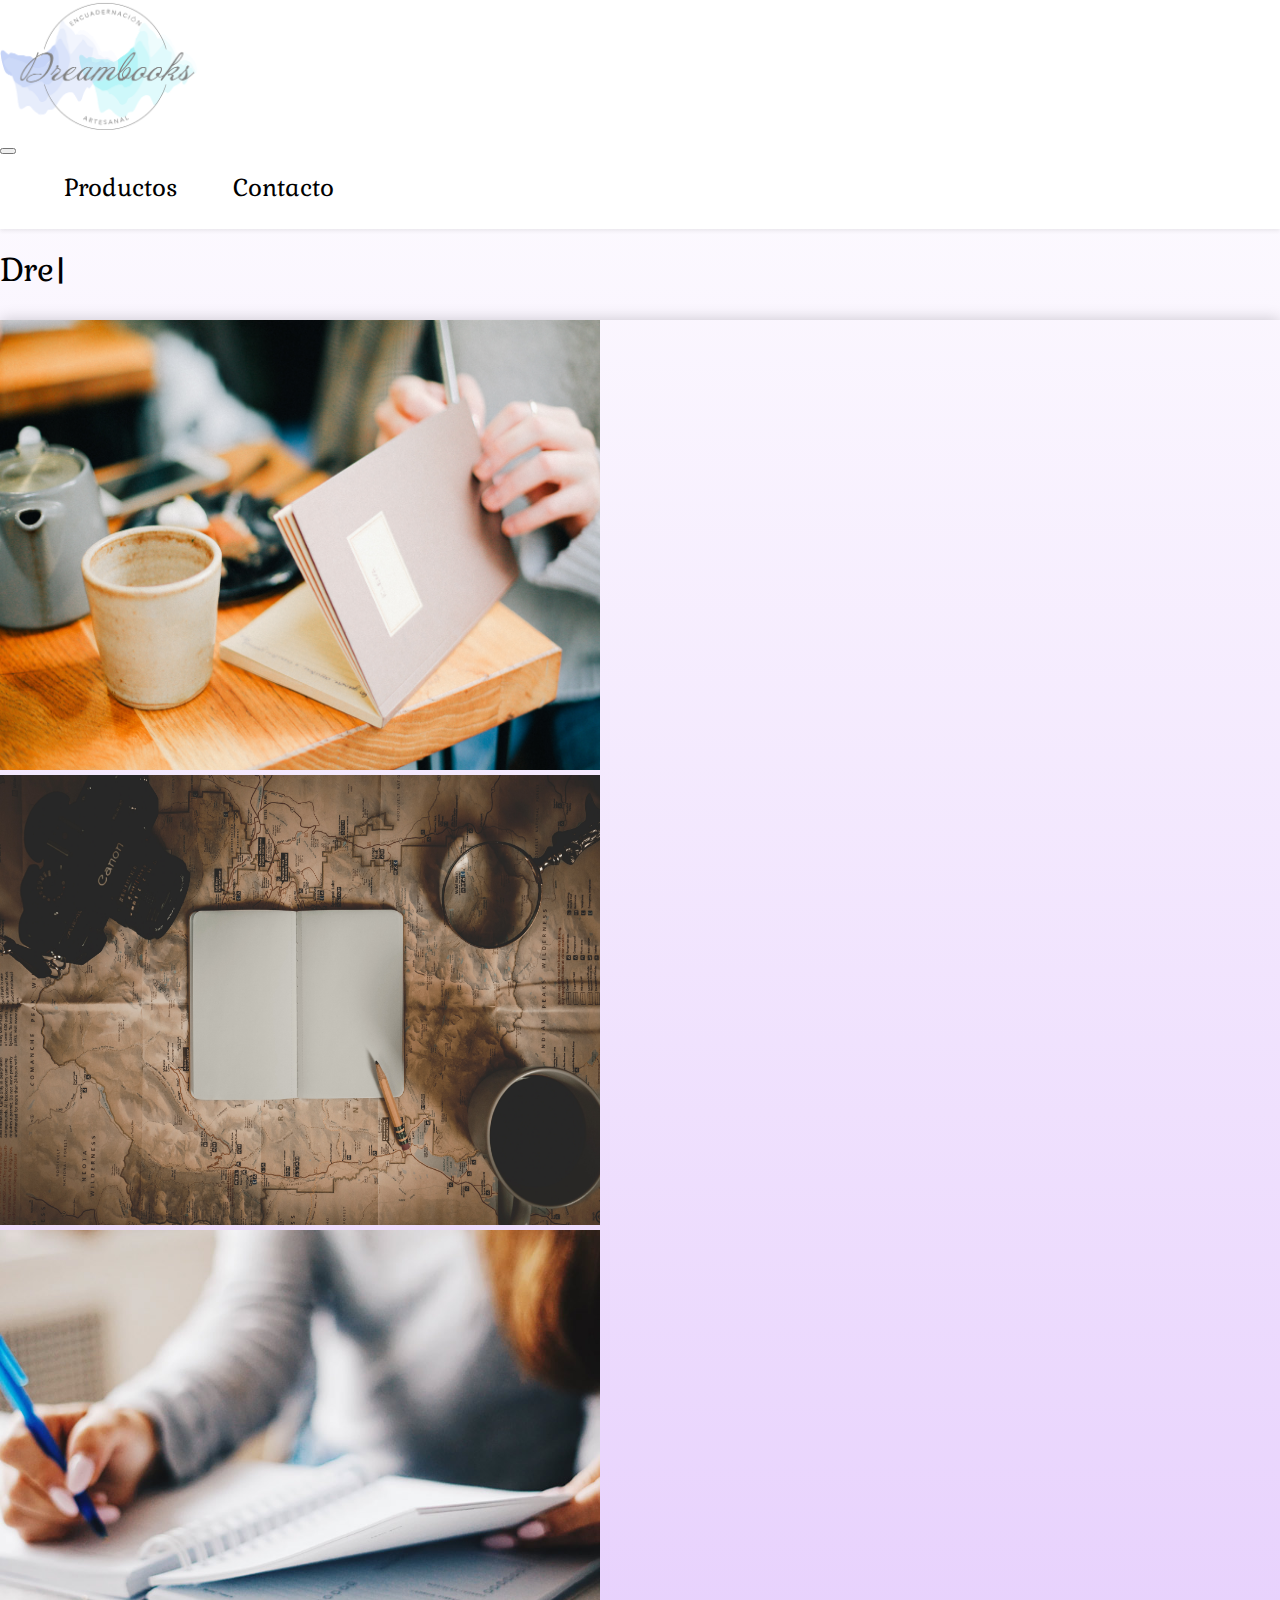
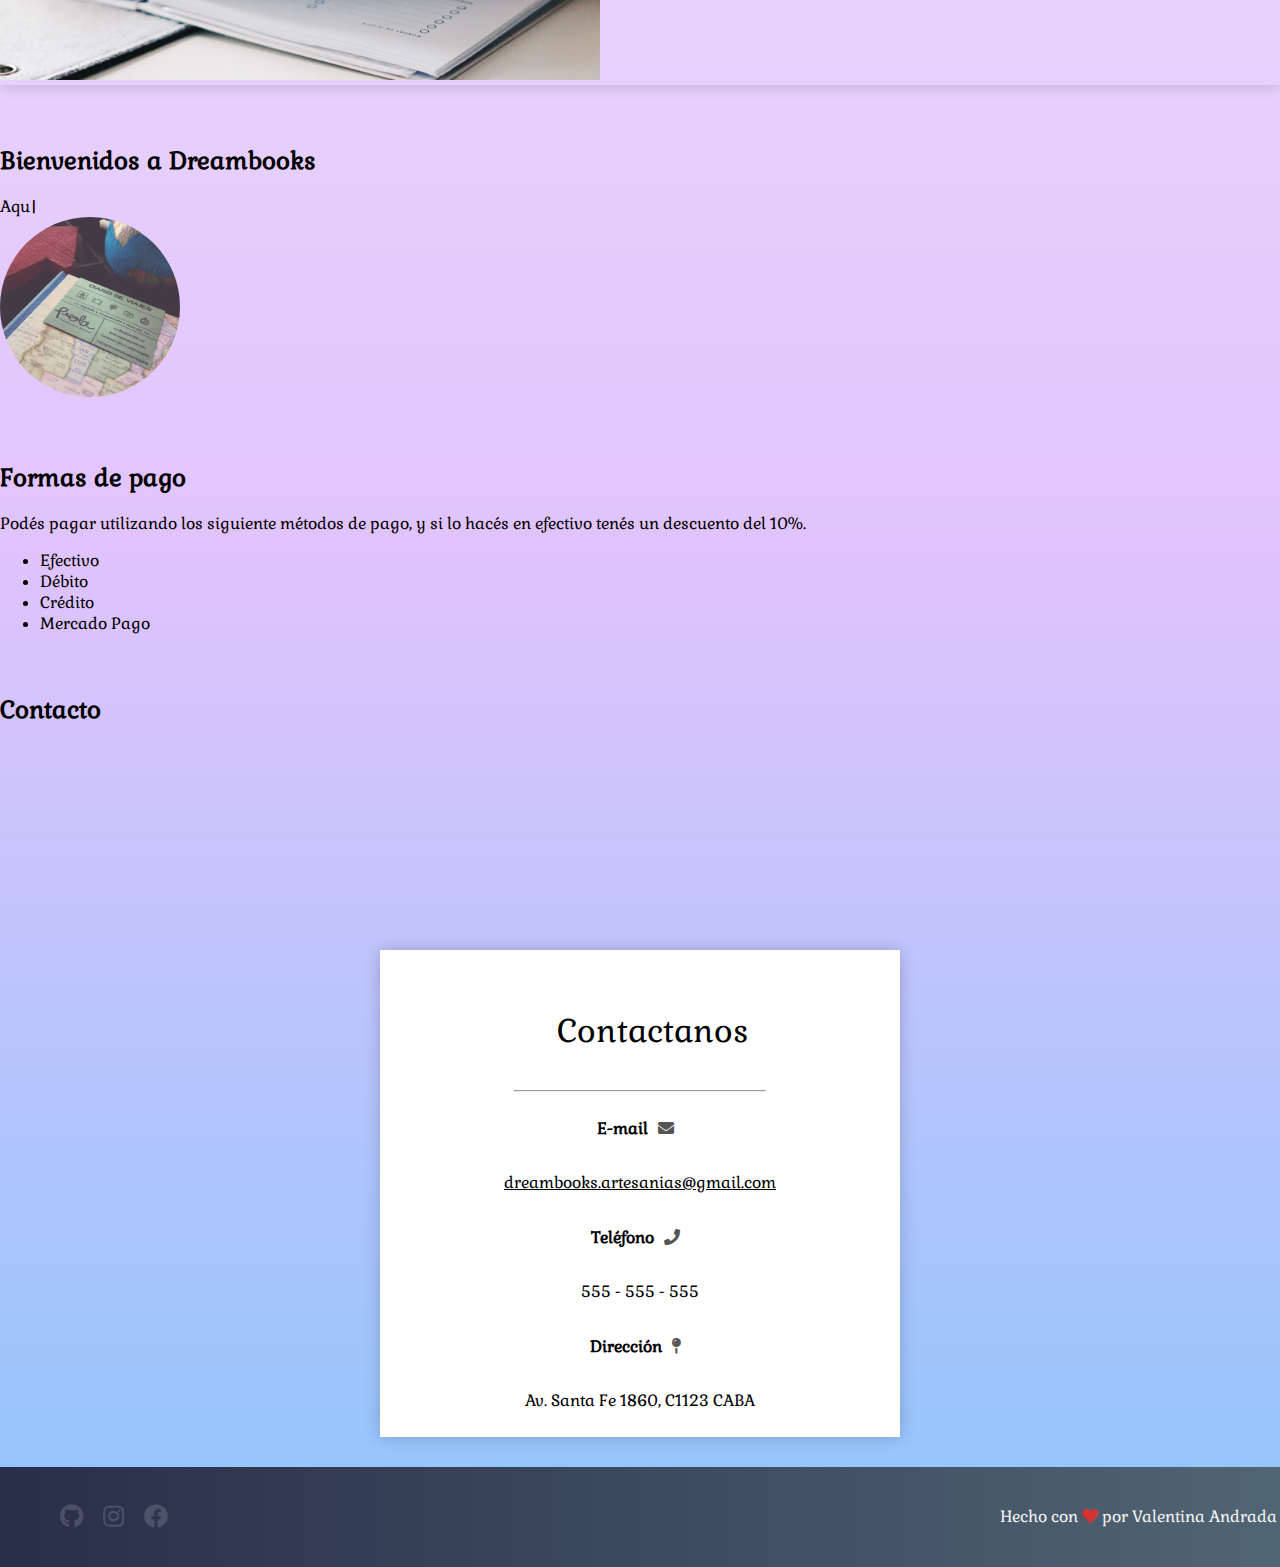
==== commit c5949280: "cambios varios" ====
--- a/index.html
+++ b/index.html
@@ -64,7 +64,7 @@
 
                 <div class="row">
 
-                        <div class="col-12 text-center d-none d-md-none d-md-block"" style="font-size: 2em; margin: 20px 0 30px;">
+                        <div class="col-12 text-center d-none d-md-none d-md-block" style="font-size: 2em; margin: 20px 0 30px;">
                             <div id="title"></div>
                         </div>
 
@@ -153,13 +153,9 @@
                                 </div>
                             </div>
                         </section>
-
-                    </div>
-                </div>
-
-
+                    </div>
+                </div>
             </main>
-
         </div>
 
         <footer>
--- a/estilos.css
+++ b/estilos.css
@@ -1,3 +1,7 @@
+html {
+    scroll-behavior: smooth;
+}
+
 header {
     display: flex;
     background-color: #fff;
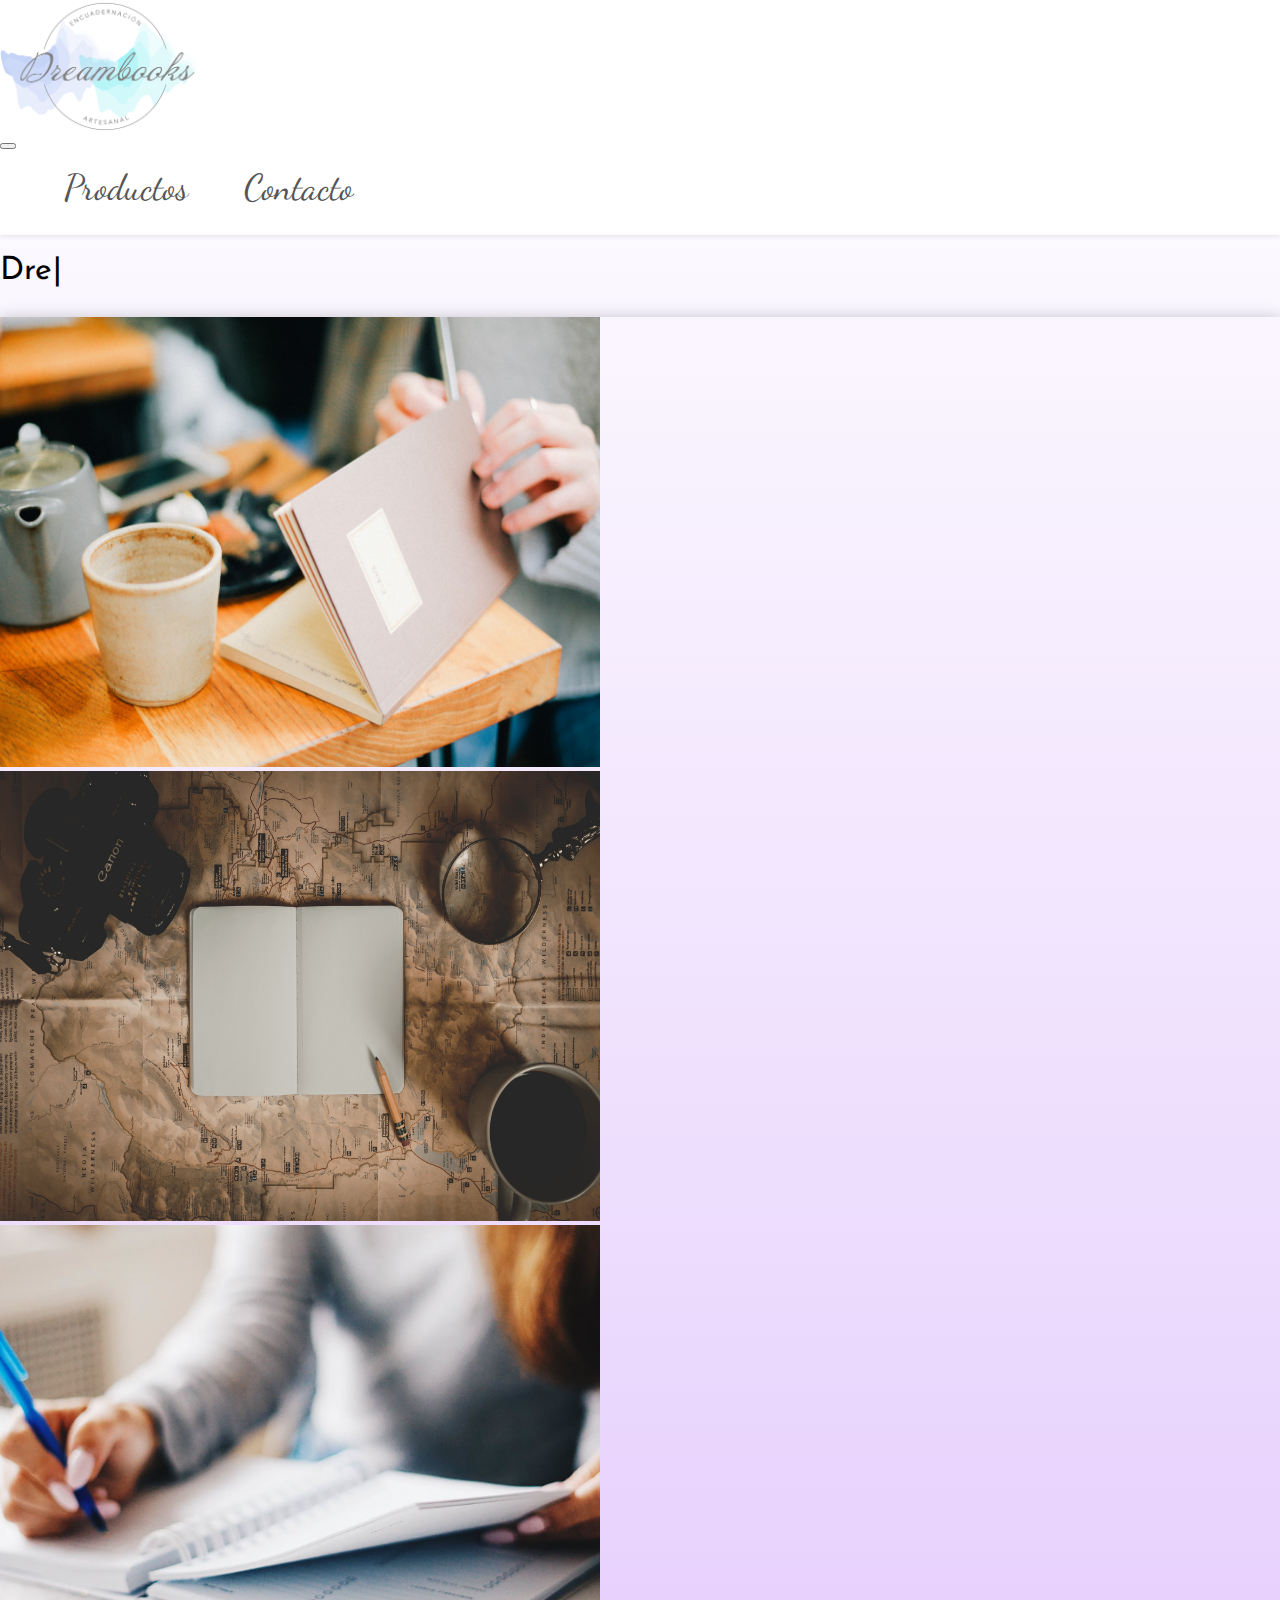
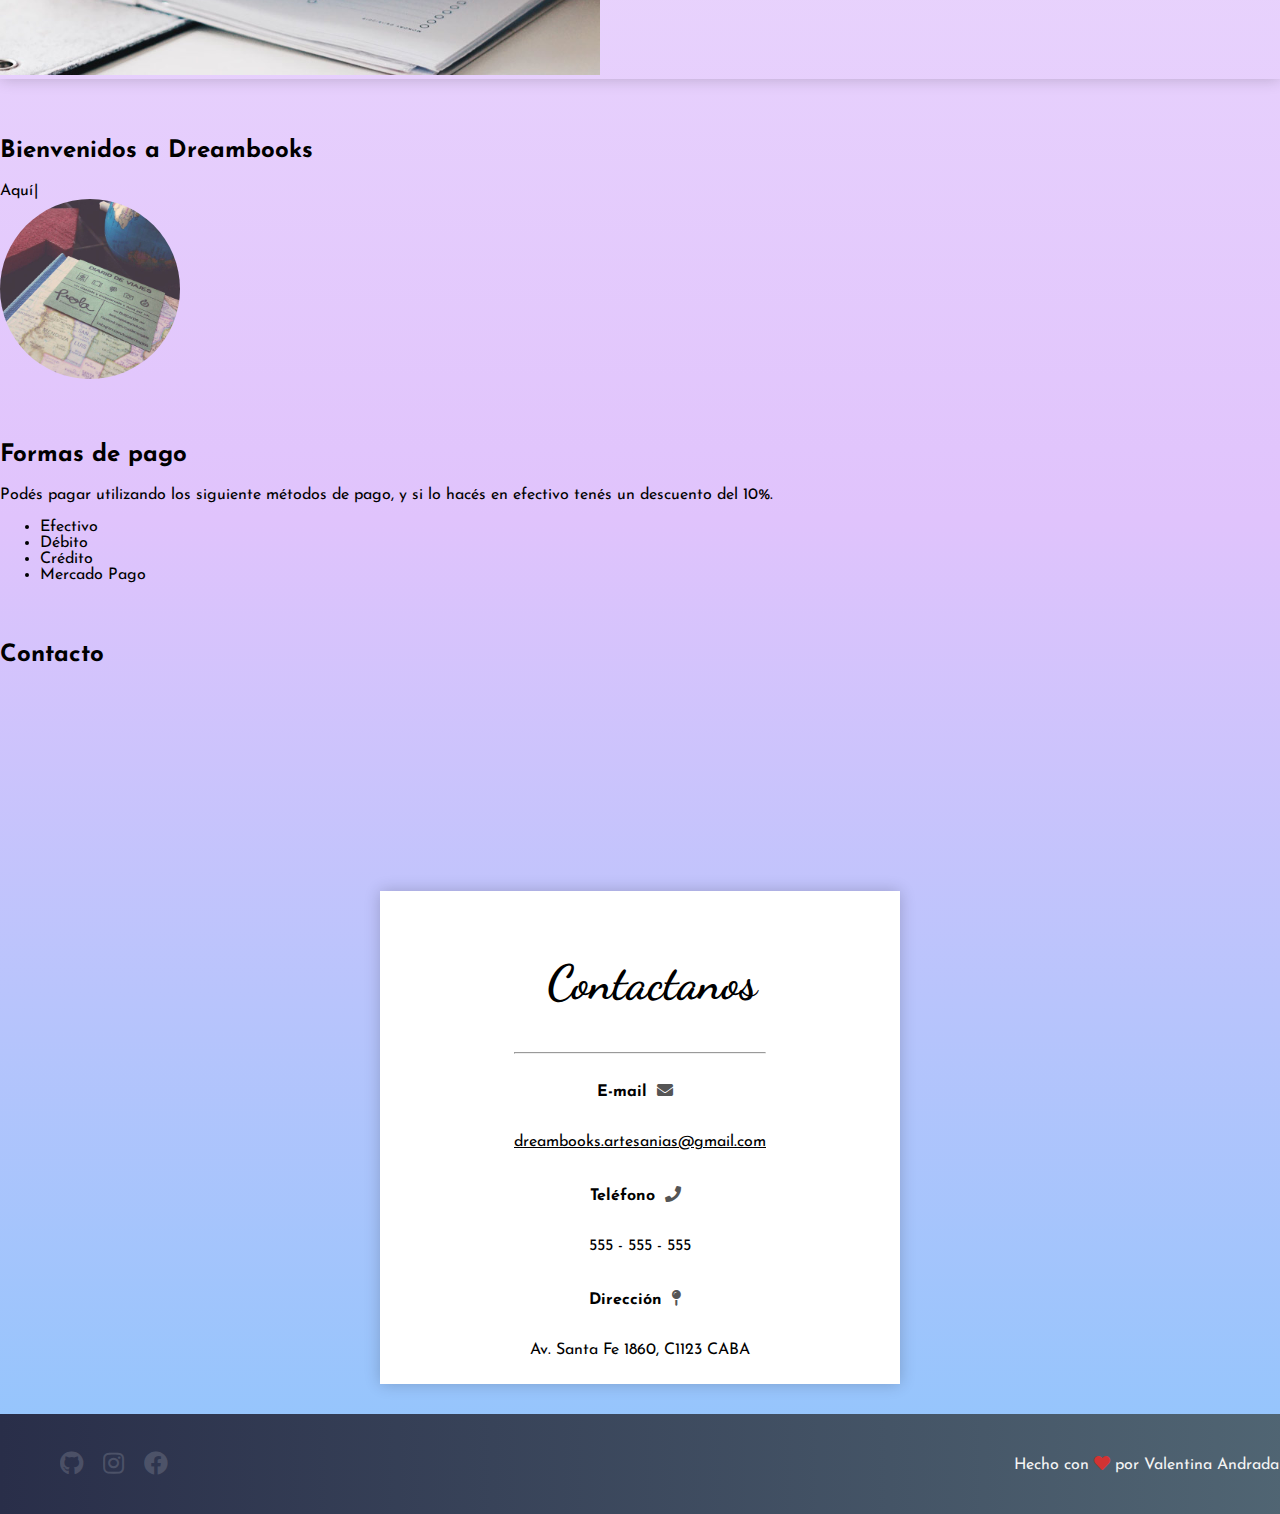
==== commit d14c15d2: "ajustes varios" ====
--- a/index.html
+++ b/index.html
@@ -27,7 +27,7 @@
         <meta property="twitter:image" content="imagenes/meta-tag-foto-logo.png">
 
         <meta name="viewport" content="width=device-width, initial-scale=1">
-        <link href="https://fonts.googleapis.com/css2?family=Gabriela&family=Noto+Sans&display=swap" rel="stylesheet">
+        <link href="https://fonts.googleapis.com/css2?family=Dancing+Script:wght@400;500;600;700&family=Josefin+Sans:ital,wght@0,100;0,200;0,300;1,100;1,200;1,300&display=swap" rel="stylesheet">
         <link rel="stylesheet" href="https://stackpath.bootstrapcdn.com/bootstrap/4.5.0/css/bootstrap.min.css" integrity="sha384-9aIt2nRpC12Uk9gS9baDl411NQApFmC26EwAOH8WgZl5MYYxFfc+NcPb1dKGj7Sk" crossorigin="anonymous">
         <link rel="stylesheet" href="https://use.fontawesome.com/releases/v5.2.0/css/all.css">
         <link rel="stylesheet" href="estilos.css">
--- a/estilos.css
+++ b/estilos.css
@@ -30,7 +30,7 @@
 
 body {
     margin: 0;
-    font-family: 'Gabriela', serif;
+    font-family: 'Josefin Sans';
     font-style: normal;
     background-color: #8EC5FC;
     background-image: linear-gradient(0deg, #8EC5FC 0%, #E0C3FC 32%, #ffffff 100%);
@@ -60,7 +60,9 @@
 }
 
 .tabs-underlined .tab-underlined {
-    color: black;
+    font-family: 'Dancing Script';
+    font-size: 1.5em;
+    color: #555555;
     padding: 8px;
     margin: 8px 16px;
     cursor: pointer;
@@ -145,8 +147,8 @@
 }
 
 h1 {
-    font-weight: 500;
-    font-size: 2.0em;
+    font-family: "Dancing Script";
+    font-size: 3.0em;
     line-height: 75px;
     display: flex;
     align-items: center;
@@ -173,7 +175,7 @@
     position: relative;
     top: -300px;
     color: white;
-    font-family: Noto Sans;
+    font-family: 'Dancing Script';
     font-style: italic;
     font-weight: normal;
     font-size: 48px;
@@ -345,6 +347,8 @@
  }
 
 .btn-compra {
+    font-size: 1.5em;
+    font-weight: bold;
     border-style: solid;
     padding: 6px 12px 6px 12px;
     background: #00C9D8;
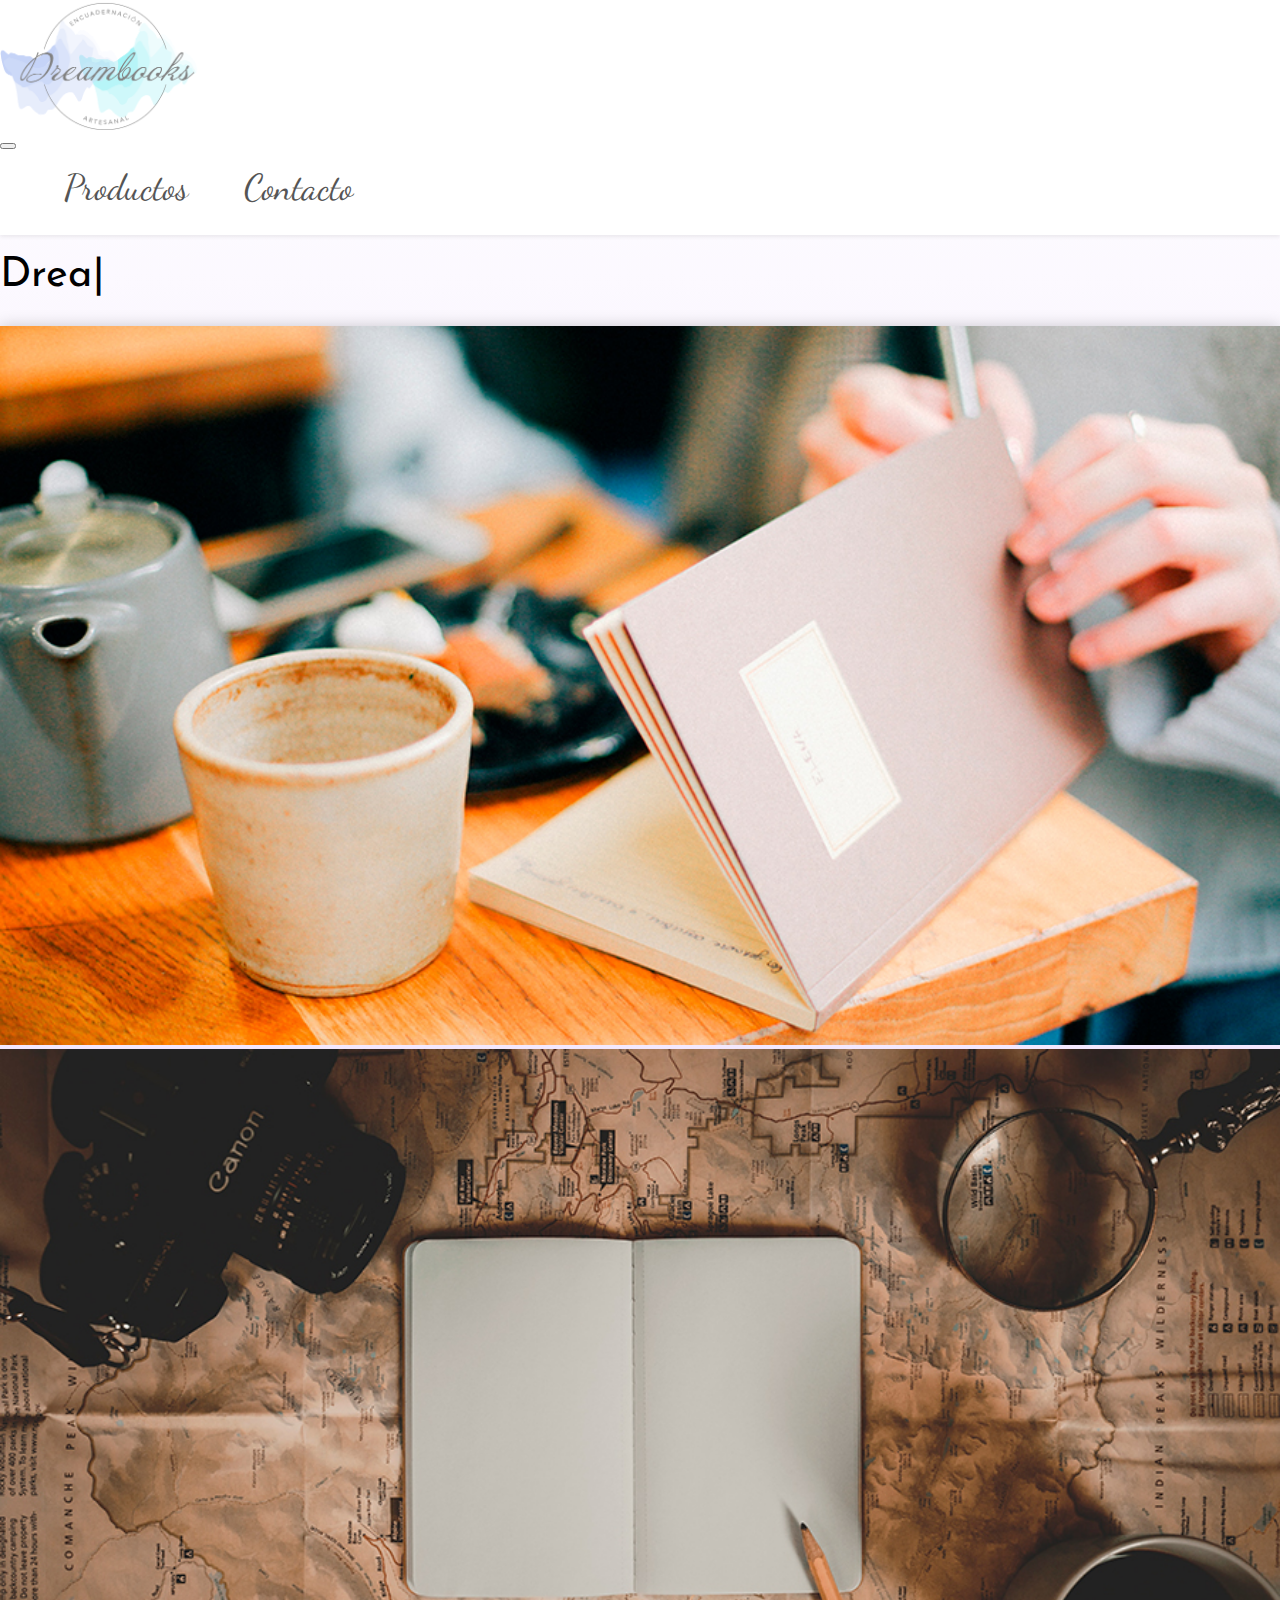
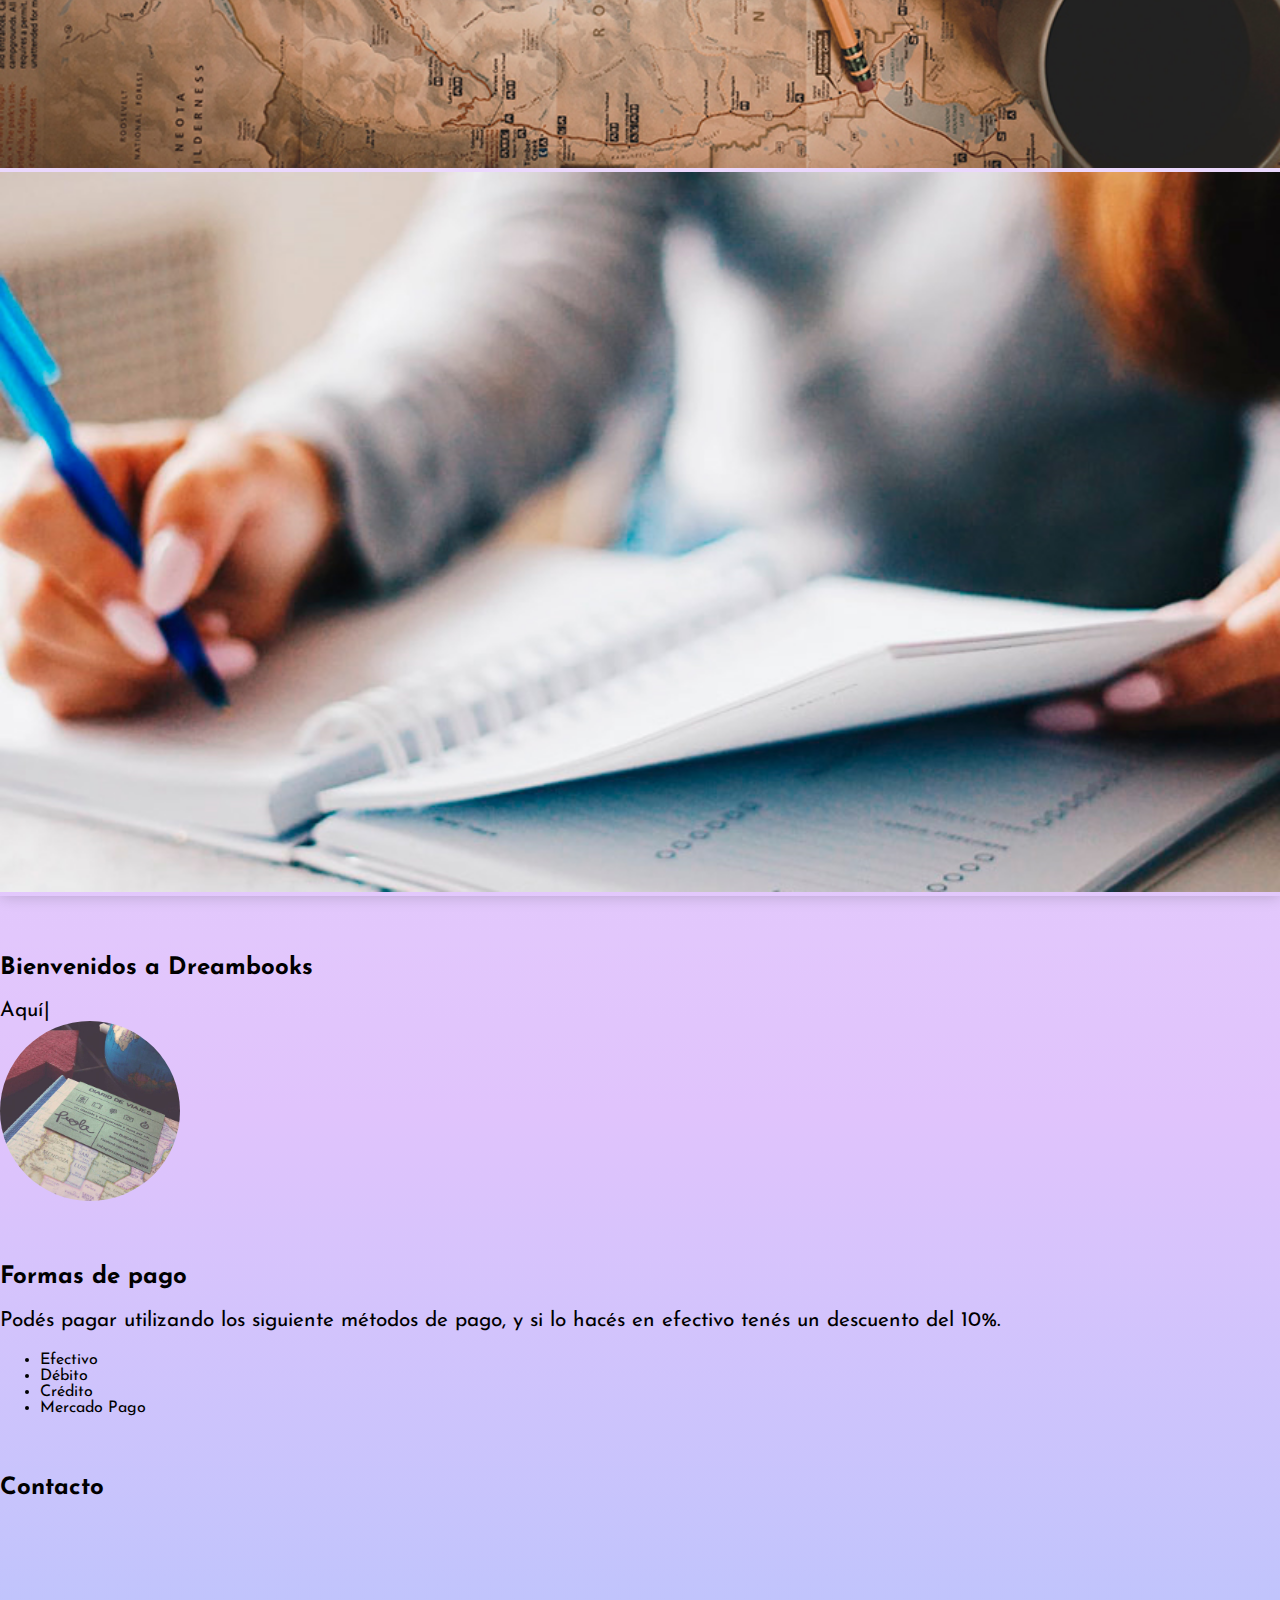
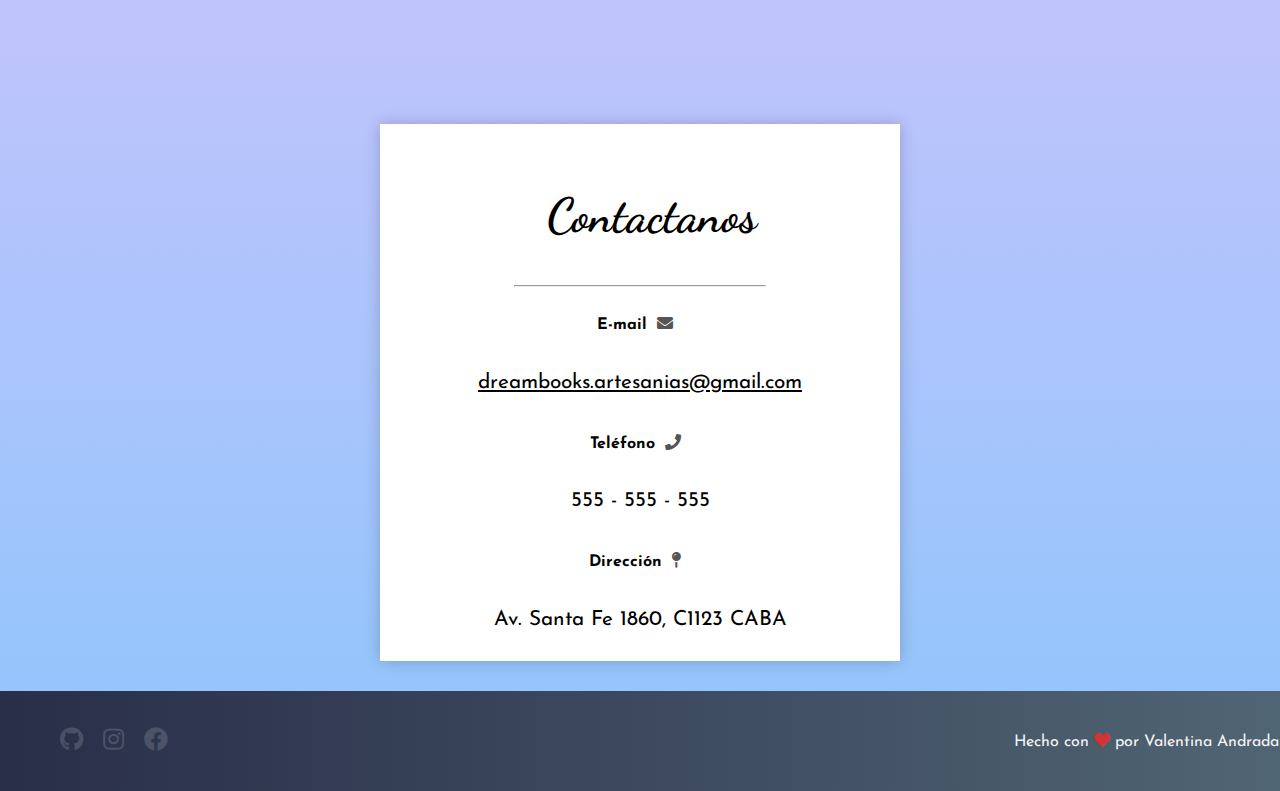
==== commit 1f0c52c4: "cambios varios" ====
--- a/index.html
+++ b/index.html
@@ -73,13 +73,13 @@
                             <div id="carouselExampleFade" class="carousel slide carousel-fade" data-ride="carousel">
                                 <div class="carousel-inner" style="box-shadow: 0 0 15px rgba(0,0,0,0.2);">
                                     <div class="carousel-item active">
-                                        <img src="imagenes/carrusel-7.jpg" class="d-block w-100 carousel-img"alt="...">
+                                        <img src="imagenes/carrusel-7-reduce.jpg" class="d-block w-100 carousel-img"alt="...">
                                     </div>
                                     <div class="carousel-item">
-                                        <img src="imagenes/carrusel-1.jpg" class="d-block w-100 carousel-img" alt="...">
+                                        <img src="imagenes/carrusel-1-reduce.jpg" class="d-block w-100 carousel-img" alt="...">
                                     </div>
                                     <div class="carousel-item">
-                                        <img src="imagenes/seccion-agendas.jpg" class="d-block w-100 carousel-img" alt="...">
+                                        <img src="imagenes/carrusel-3-reduce.jpg" class="d-block w-100 carousel-img" alt="...">
                                     </div>
                                 </div>
                                 <a class="carousel-control-prev" href="#carouselExampleFade" role="button" data-slide="prev">
--- a/estilos.css
+++ b/estilos.css
@@ -155,6 +155,10 @@
     padding:12px 0px 0px 12px;
 }
 
+p, span {
+    font-size: 1.3em;
+}
+
 #secciones {
     display: flex;
     flex-wrap: wrap;
@@ -199,9 +203,9 @@
 }
 
 .carousel-img {
-    width: 600px;
-    height: 450px;
-}
+    width: 100%;
+}
+
 
 .card-category {
     background-size: cover;
@@ -311,13 +315,13 @@
 }
 
 .card-trip h2 {
-    font-size: 16px;
+    font-size: 1.2em;
     font-weight: bold;
     margin: 0;
 }
 
 .card-trip p {
-    font-size: 12px;
+    font-size: 1em;
     opacity: .7;
     margin: 0;
 }
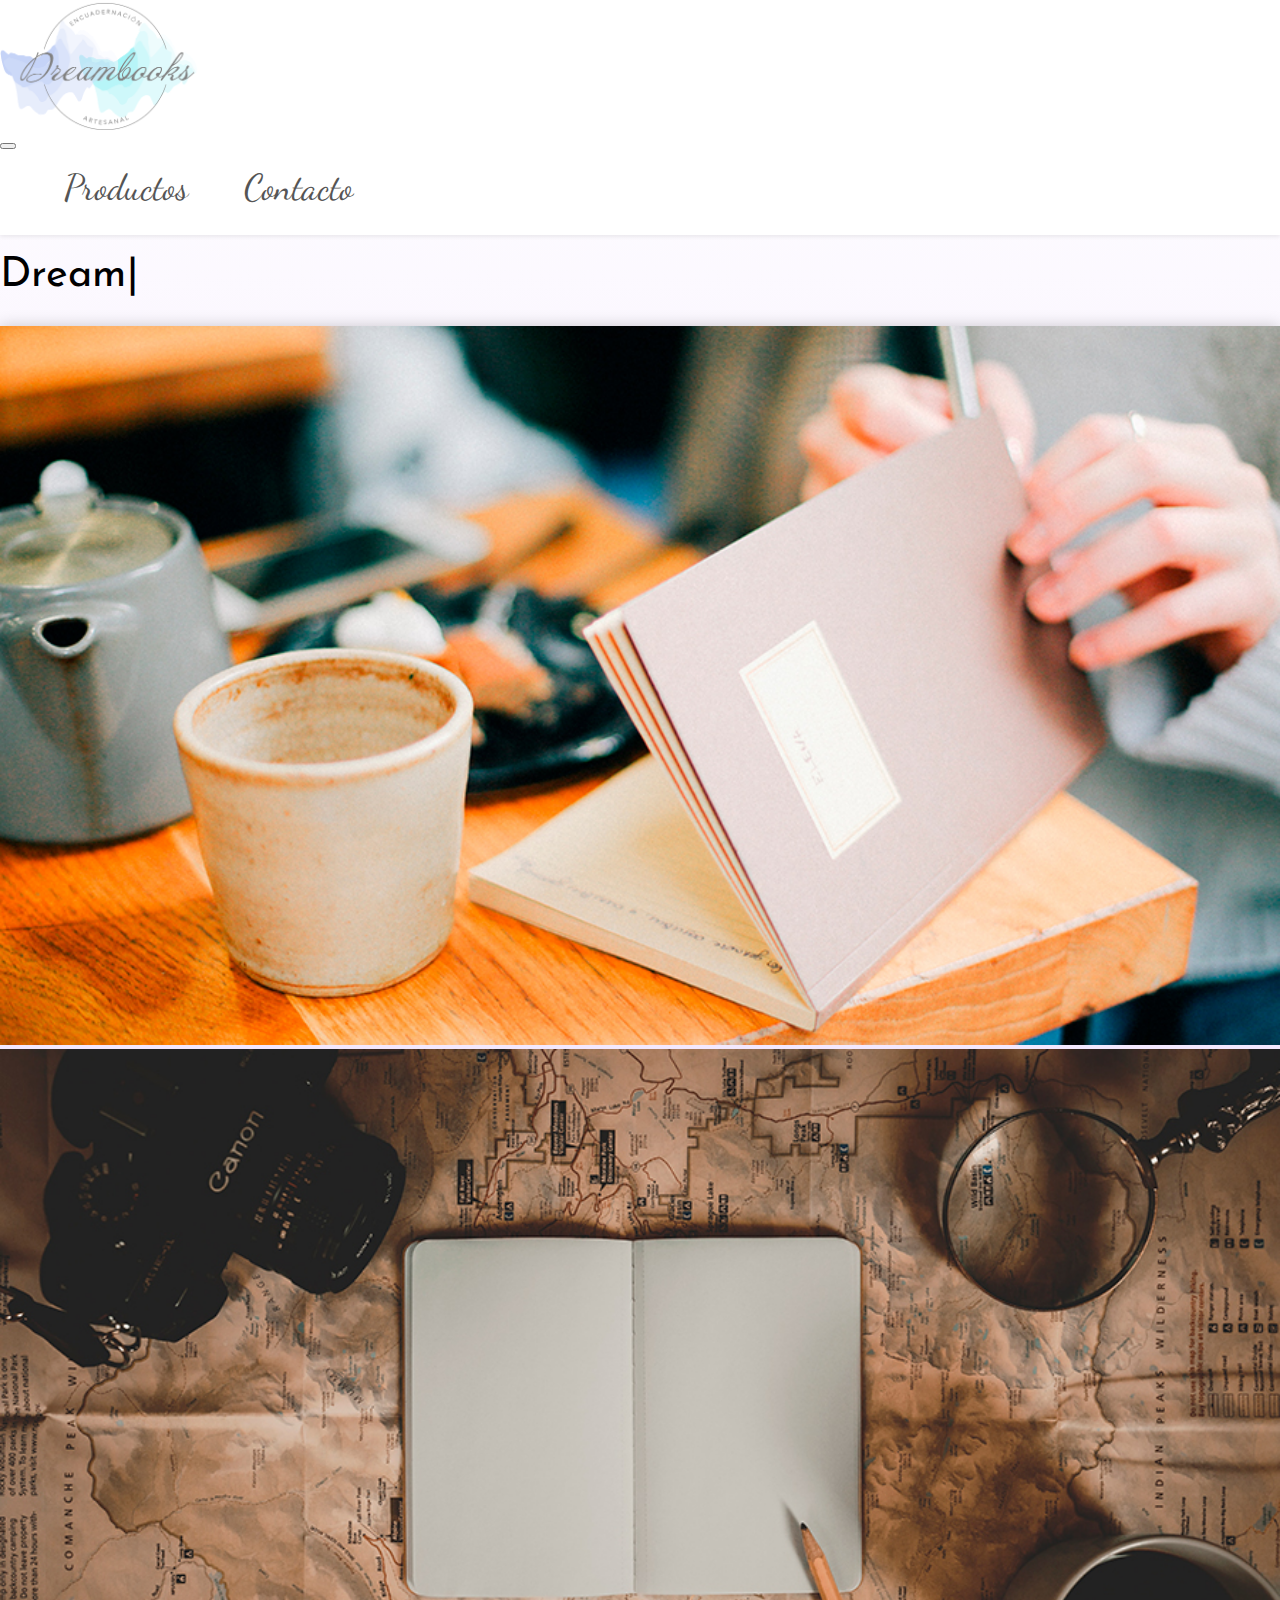
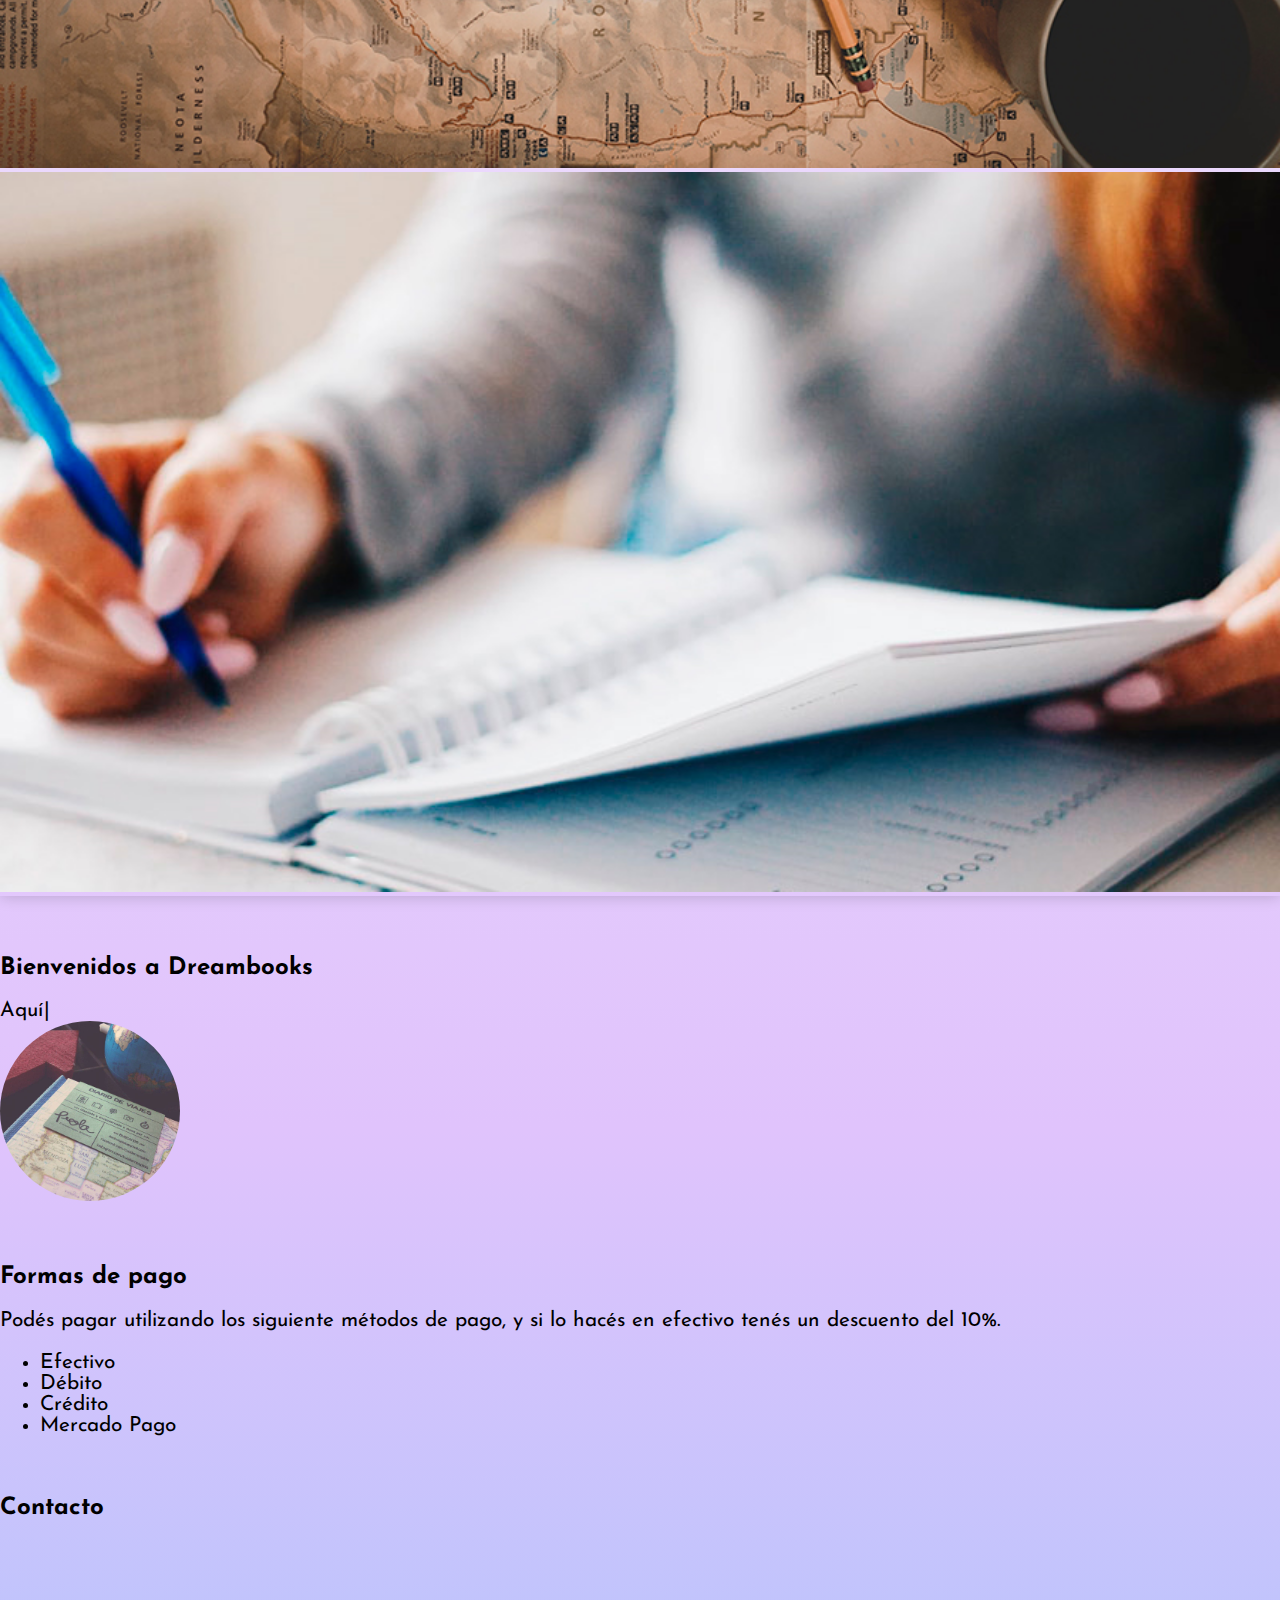
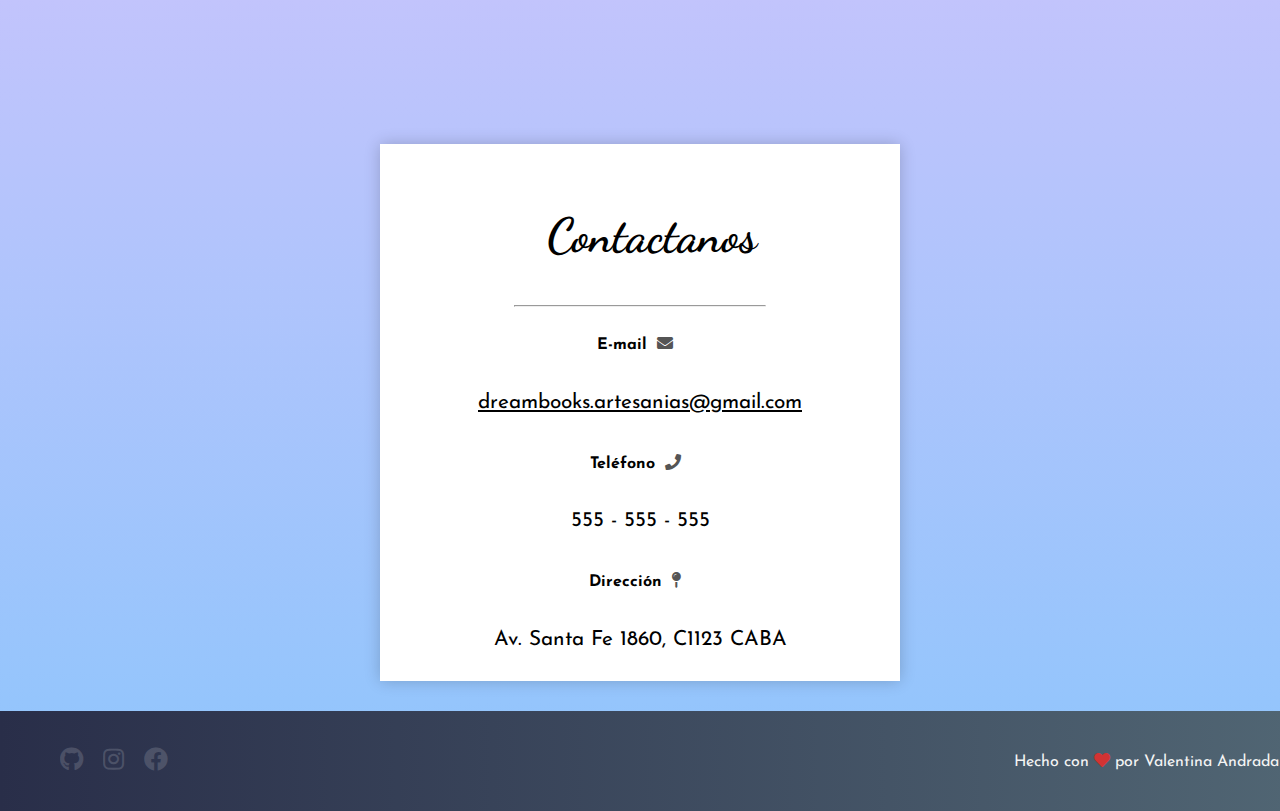
==== commit 11b334c2: "añado detalles especificos dentro de los .json" ====
--- a/index.html
+++ b/index.html
@@ -147,9 +147,9 @@
                                     <strong>E-mail</strong><i class="fas fa-envelope" style="margin: 20px 10px 20px 10px; color: #555555"></i>
                                     <p><a class="email-contacto" href="mailto: ejemplo@gmail.com?subject=(Nombre%20completo)%20-%20Dreambooks">dreambooks.artesanias@gmail.com</a></p>
                                     <strong>Teléfono</strong><i class="fas fa-phone" style="margin: 20px 10px 20px 10px; color: #555555"></i>
-                                    <p>555 - 555 - 555</p>
+                                    <p class="user-select-all">555 - 555 - 555</p>
                                     <strong>Dirección</strong><i class="fas fa-map-pin" style="margin: 20px 10px 20px 10px; color: #555555"></i>
-                                    <p>Av. Santa Fe 1860, C1123 CABA</p>
+                                    <p class="user-select-all">Av. Santa Fe 1860, C1123 CABA</p>
                                 </div>
                             </div>
                         </section>
@@ -162,9 +162,9 @@
 
             <div class="footer" style="position: relative">
                 <div class="footer-links">
-                    <a href="https://github.com/valenap"><i class="fab fa-github"></i></a>
-                    <a href="https://www.instagram.com/dreambooks.art/"><i class="fab fa-instagram"></i></a>
-                    <a href="https://www.facebook.com/dreambooks.art/"><i class="fab fa-facebook"></i></a>
+                    <a href="https://github.com/valenap" target="_blank"><i class="fab fa-github"></i></a>
+                    <a href="https://www.instagram.com/dreambooks.art/" target="_blank"><i class="fab fa-instagram"></i></a>
+                    <a href="https://www.facebook.com/dreambooks.art/" target="_blank"><i class="fab fa-facebook"></i></a>
                 </div>
                 <div class="footer-copyright">
                     Hecho con <i class="fas fa-heart"></i> por Valentina Andrada Perino
--- a/estilos.css
+++ b/estilos.css
@@ -155,7 +155,7 @@
     padding:12px 0px 0px 12px;
 }
 
-p, span {
+p, span, li {
     font-size: 1.3em;
 }
 
@@ -231,6 +231,7 @@
 }
 
 .card-category h2 {
+    font-size: 1.6em;
     transition: transform 0.3s ease-in-out 0s;
 }
 
